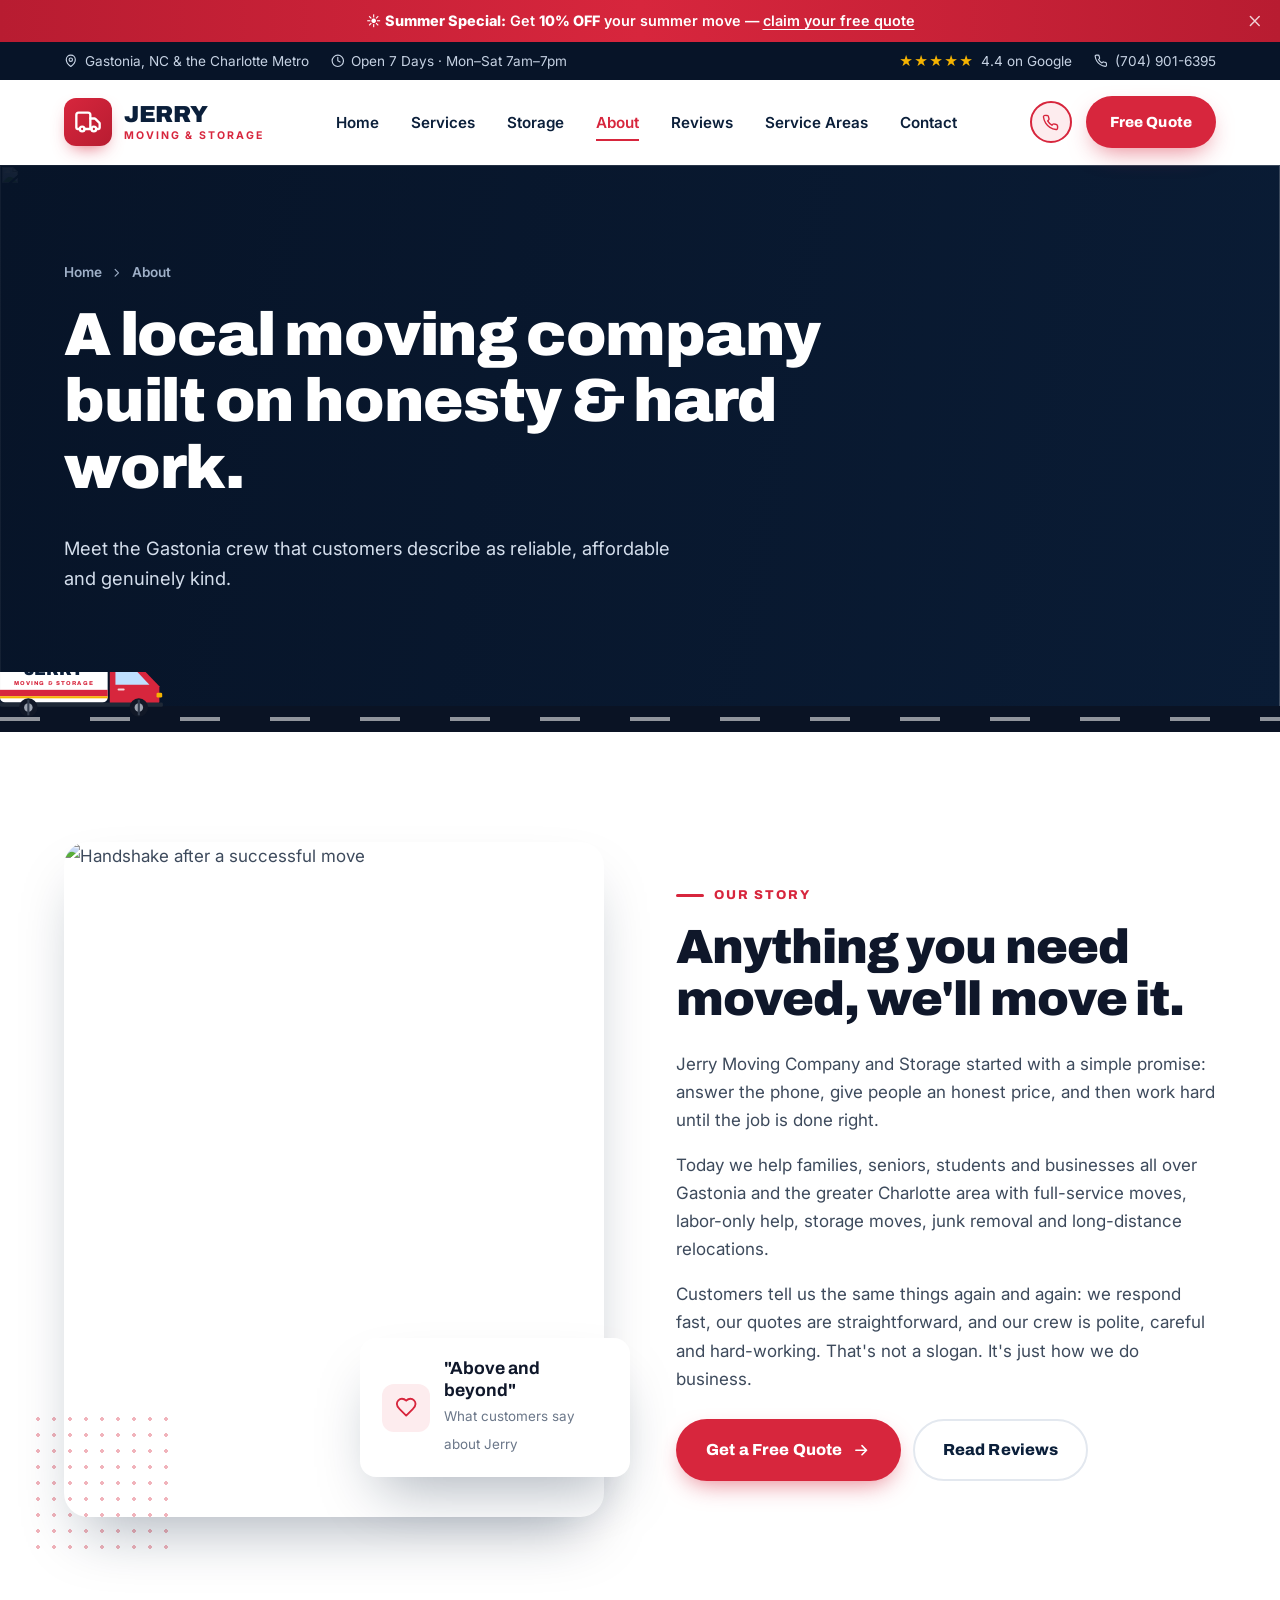
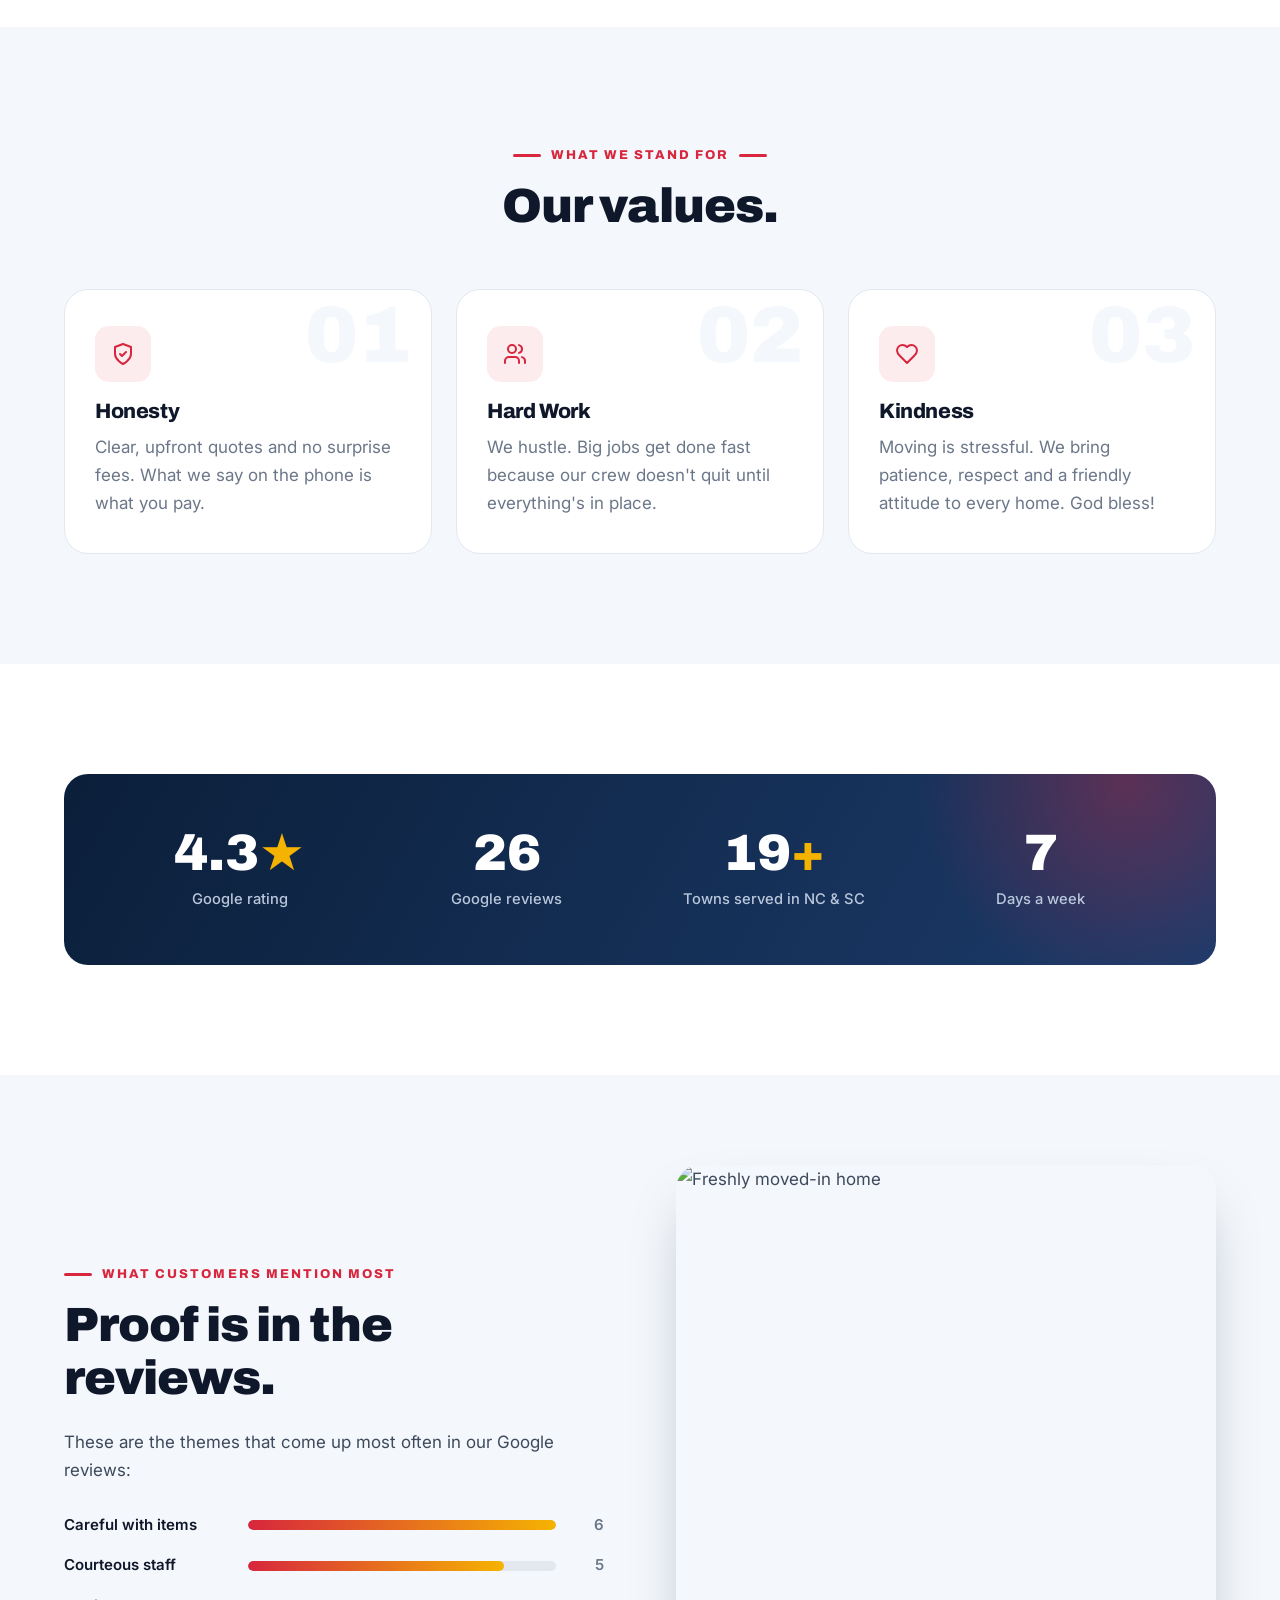
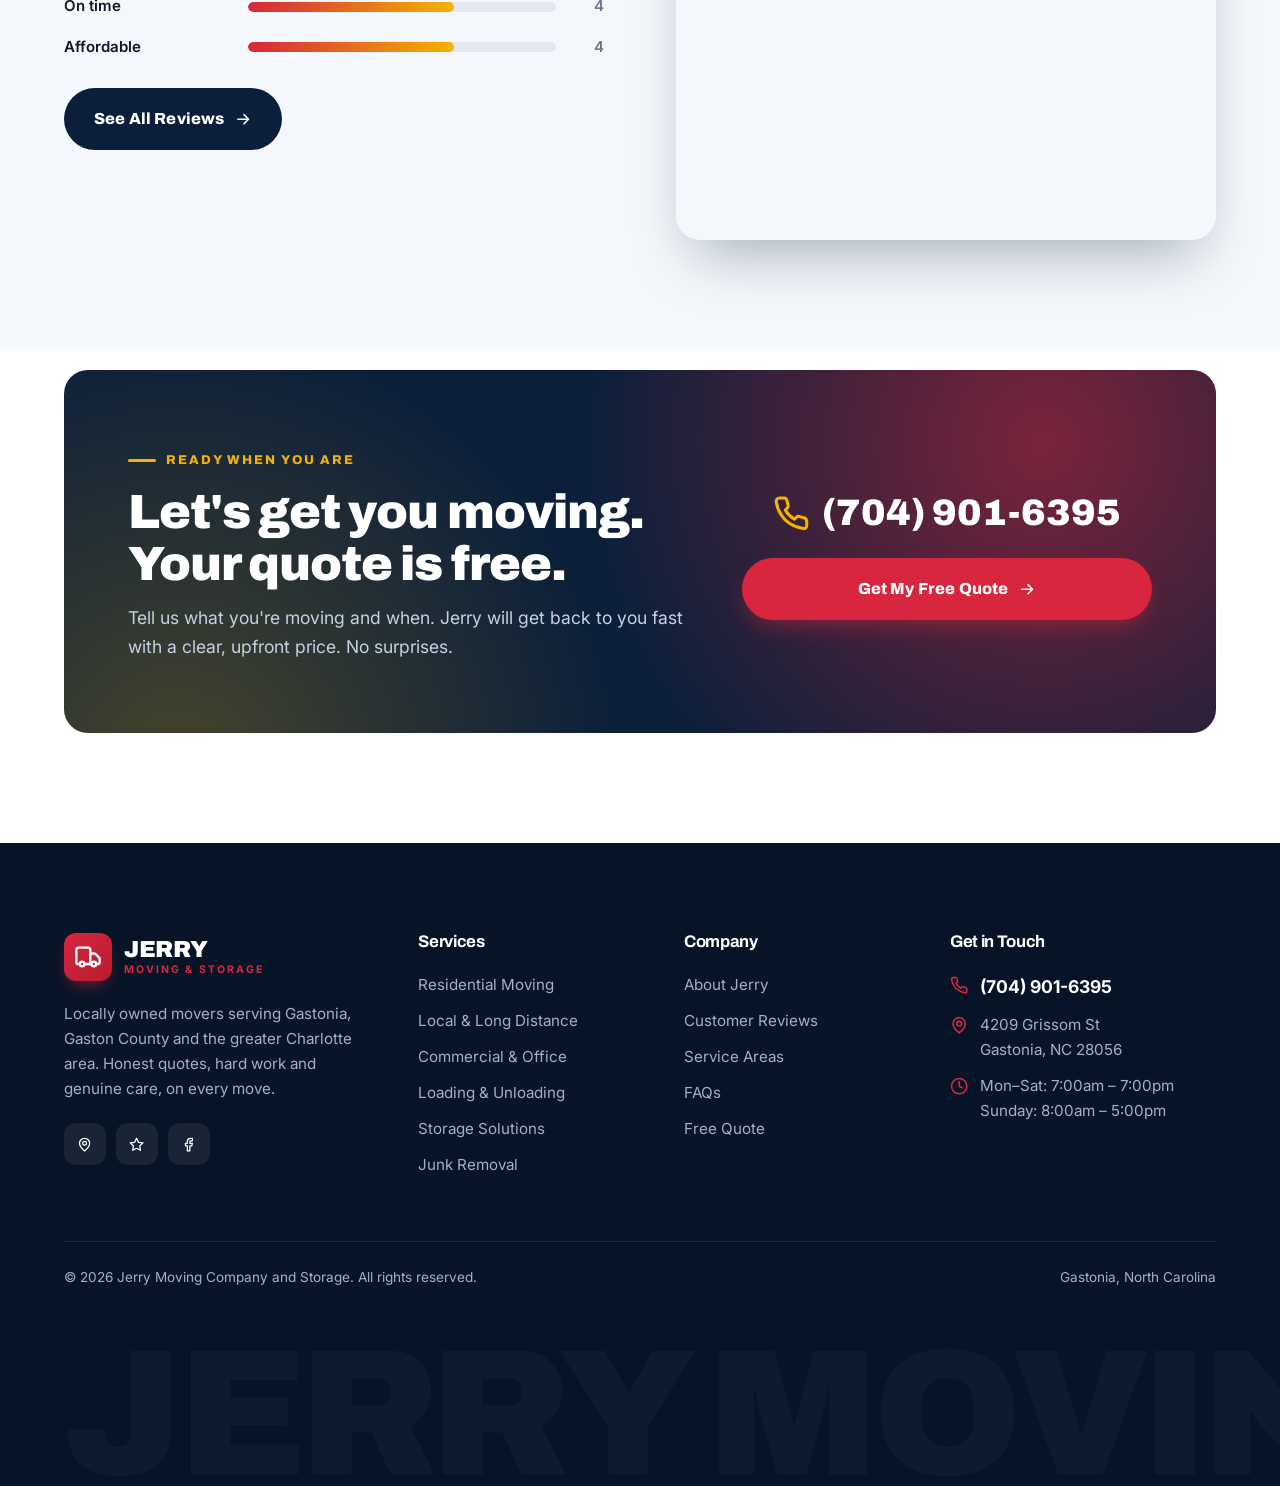
==== about.html @ 631f62bb "Jerry Moving Company & Storage website Co-Authored-By: Claude Opus 5.5 <noreply@anthropic.com>" ====
<!doctype html>
<html lang="en">
<head>
<meta charset="utf-8">
<meta name="viewport" content="width=device-width, initial-scale=1">
<title>About Jerry | Jerry Moving Company & Storage, Gastonia NC</title>
<meta name="description" content="Meet Jerry Moving Company and Storage, a locally owned Gastonia, NC moving company built on honesty, hard work and kindness.">
<meta name="theme-color" content="#0B1F3A">
<meta property="og:title" content="About Jerry | Jerry Moving Company & Storage, Gastonia NC">
<meta property="og:description" content="Meet Jerry Moving Company and Storage, a locally owned Gastonia, NC moving company built on honesty, hard work and kindness.">
<meta property="og:image" content="https://images.unsplash.com/photo-1549517045-bc93de075e53?auto=format&fit=crop&w=1200&q=75">
<link rel="icon" href="data:image/svg+xml,%3Csvg xmlns='http://www.w3.org/2000/svg' viewBox='0 0 64 64'%3E%3Crect width='64' height='64' rx='14' fill='%23D7263D'/%3E%3Ctext x='32' y='45' text-anchor='middle' font-family='Arial Black,Arial' font-weight='900' font-size='38' fill='white'%3EJ%3C/text%3E%3C/svg%3E">
<link rel="preconnect" href="https://fonts.googleapis.com"><link rel="preconnect" href="https://fonts.gstatic.com" crossorigin><link href="https://fonts.googleapis.com/css2?family=Archivo:wght@700;800;900&family=Inter:wght@400;500;600;700&display=swap" rel="stylesheet">
<link rel="stylesheet" href="assets/css/style.css?v=1795020215">
<script type="application/ld+json">{"@context":"https://schema.org","@type":"MovingCompany","name":"Jerry Moving Company and Storage","telephone":"+1-704-901-6395","address":{"@type":"PostalAddress","streetAddress":"4209 Grissom St","addressLocality":"Gastonia","addressRegion":"NC","postalCode":"28056","addressCountry":"US"},"geo":{"@type":"GeoCoordinates","latitude":35.2042304,"longitude":-81.2040409},"openingHoursSpecification":[{"@type":"OpeningHoursSpecification","dayOfWeek":["Monday","Tuesday","Wednesday","Thursday","Friday","Saturday"],"opens":"07:00","closes":"19:00"},{"@type":"OpeningHoursSpecification","dayOfWeek":"Sunday","opens":"08:00","closes":"17:00"}],"aggregateRating":{"@type":"AggregateRating","ratingValue":"4.4","reviewCount":"27"},"areaServed":"Gastonia, NC and the greater Charlotte region"}</script>
</head>
<body data-page="about">
<svg width="0" height="0" style="position:absolute" aria-hidden="true"><defs><symbol id="i-phone" viewBox="0 0 24 24"><path d="M22 16.9v3a2 2 0 0 1-2.2 2 19.8 19.8 0 0 1-8.6-3.1 19.5 19.5 0 0 1-6-6A19.8 19.8 0 0 1 2.1 4.2 2 2 0 0 1 4.1 2h3a2 2 0 0 1 2 1.7c.1.9.4 1.8.7 2.7a2 2 0 0 1-.5 2.1L8 9.8a16 16 0 0 0 6 6l1.3-1.3a2 2 0 0 1 2.1-.4c.9.3 1.8.6 2.7.7a2 2 0 0 1 1.7 2z"/></symbol><symbol id="i-truck" viewBox="0 0 24 24"><path d="M14 18V6a2 2 0 0 0-2-2H4a2 2 0 0 0-2 2v11a1 1 0 0 0 1 1h2"/><path d="M15 18H9"/><path d="M19 18h2a1 1 0 0 0 1-1v-3.65a1 1 0 0 0-.22-.62L18.3 9.38a1 1 0 0 0-.78-.38H14"/><circle cx="17" cy="18" r="2"/><circle cx="7" cy="18" r="2"/></symbol><symbol id="i-home" viewBox="0 0 24 24"><path d="M3 10.5 12 3l9 7.5"/><path d="M5 9.5V21h14V9.5"/><path d="M9 21v-6h6v6"/></symbol><symbol id="i-building" viewBox="0 0 24 24"><rect x="4" y="2" width="16" height="20" rx="2"/><path d="M9 22v-4h6v4M8 6h.01M16 6h.01M12 6h.01M12 10h.01M12 14h.01M16 10h.01M16 14h.01M8 10h.01M8 14h.01"/></symbol><symbol id="i-box" viewBox="0 0 24 24"><path d="M21 8 12 3 3 8v8l9 5 9-5z"/><path d="M3 8l9 5 9-5M12 13v8"/></symbol><symbol id="i-warehouse" viewBox="0 0 24 24"><path d="M22 8.35V20a2 2 0 0 1-2 2H4a2 2 0 0 1-2-2V8.35A2 2 0 0 1 3.26 6.5l8-3.2a2 2 0 0 1 1.48 0l8 3.2A2 2 0 0 1 22 8.35Z"/><path d="M6 18h12M6 14h12"/><rect x="6" y="10" width="12" height="12"/></symbol><symbol id="i-users" viewBox="0 0 24 24"><path d="M16 21v-2a4 4 0 0 0-4-4H6a4 4 0 0 0-4 4v2"/><circle cx="9" cy="7" r="4"/><path d="M22 21v-2a4 4 0 0 0-3-3.87M16 3.13a4 4 0 0 1 0 7.75"/></symbol><symbol id="i-trash" viewBox="0 0 24 24"><path d="M3 6h18M19 6l-1 14a2 2 0 0 1-2 2H8a2 2 0 0 1-2-2L5 6M8 6V4a2 2 0 0 1 2-2h4a2 2 0 0 1 2 2v2M10 11v6M14 11v6"/></symbol><symbol id="i-check" viewBox="0 0 24 24"><path d="M20 6 9 17l-5-5"/></symbol><symbol id="i-clock" viewBox="0 0 24 24"><circle cx="12" cy="12" r="10"/><path d="M12 6v6l4 2"/></symbol><symbol id="i-shield" viewBox="0 0 24 24"><path d="M12 22s8-4 8-10V5l-8-3-8 3v7c0 6 8 10 8 10z"/><path d="m9 12 2 2 4-4"/></symbol><symbol id="i-pin" viewBox="0 0 24 24"><path d="M20 10c0 6-8 12-8 12s-8-6-8-12a8 8 0 0 1 16 0Z"/><circle cx="12" cy="10" r="3"/></symbol><symbol id="i-mail" viewBox="0 0 24 24"><rect x="2" y="4" width="20" height="16" rx="2"/><path d="m22 7-10 6L2 7"/></symbol><symbol id="i-arrow" viewBox="0 0 24 24"><path d="M5 12h14M13 6l6 6-6 6"/></symbol><symbol id="i-arrowL" viewBox="0 0 24 24"><path d="M19 12H5M11 18l-6-6 6-6"/></symbol><symbol id="i-arrowUp" viewBox="0 0 24 24"><path d="M12 19V5M6 11l6-6 6 6"/></symbol><symbol id="i-calendar" viewBox="0 0 24 24"><rect x="3" y="4" width="18" height="18" rx="2"/><path d="M16 2v4M8 2v4M3 10h18"/></symbol><symbol id="i-quote" viewBox="0 0 24 24"><path d="M3 21c3 0 7-1 7-8V5c0-1.25-.76-2-2-2H4c-1.25 0-2 .75-2 1.97V11c0 1.25.75 2 2 2 1 0 1 0 1 1v1c0 1-1 2-2 2s-1 0-1 1.03V20c0 1 0 1 1 1z"/><path d="M15 21c3 0 7-1 7-8V5c0-1.25-.76-2-2-2h-4c-1.25 0-2 .75-2 1.97V11c0 1.25.75 2 2 2h.75c0 2.25.25 4-2.75 4v3c0 1 0 1 1 1z"/></symbol><symbol id="i-menu" viewBox="0 0 24 24"><path d="M4 6h16M4 12h16M4 18h16"/></symbol><symbol id="i-x" viewBox="0 0 24 24"><path d="M18 6 6 18M6 6l12 12"/></symbol><symbol id="i-music" viewBox="0 0 24 24"><path d="M9 18V5l12-2v13"/><circle cx="6" cy="18" r="3"/><circle cx="18" cy="16" r="3"/></symbol><symbol id="i-dollar" viewBox="0 0 24 24"><path d="M12 2v20M17 5H9.5a3.5 3.5 0 0 0 0 7h5a3.5 3.5 0 0 1 0 7H6"/></symbol><symbol id="i-heart" viewBox="0 0 24 24"><path d="M19 14c1.49-1.46 3-3.21 3-5.5A5.5 5.5 0 0 0 16.5 3c-1.76 0-3 .5-4.5 2-1.5-1.5-2.74-2-4.5-2A5.5 5.5 0 0 0 2 8.5c0 2.3 1.5 4.05 3 5.5l7 7Z"/></symbol><symbol id="i-plus" viewBox="0 0 24 24"><path d="M12 5v14M5 12h14"/></symbol><symbol id="i-sofa" viewBox="0 0 24 24"><path d="M20 9V6a2 2 0 0 0-2-2H6a2 2 0 0 0-2 2v3"/><path d="M2 11v5a2 2 0 0 0 2 2h16a2 2 0 0 0 2-2v-5a2 2 0 0 0-4 0v2H6v-2a2 2 0 0 0-4 0Z"/><path d="M4 18v2M20 18v2"/></symbol><symbol id="i-lock" viewBox="0 0 24 24"><rect x="3" y="11" width="18" height="11" rx="2"/><path d="M7 11V7a5 5 0 0 1 10 0v4"/></symbol><symbol id="i-route" viewBox="0 0 24 24"><circle cx="6" cy="19" r="3"/><path d="M9 19h8.5a3.5 3.5 0 0 0 0-7h-11a3.5 3.5 0 0 1 0-7H15"/><circle cx="18" cy="5" r="3"/></symbol><symbol id="i-sparkle" viewBox="0 0 24 24"><path d="M12 3l1.9 5.8L20 10.7l-6.1 1.9L12 18.5l-1.9-5.9L4 10.7l6.1-1.9z"/></symbol><symbol id="i-dolly" viewBox="0 0 24 24"><path d="M3 3h3l4 15"/><circle cx="12" cy="19.5" r="2"/><path d="M14 19h7"/><rect x="9.5" y="5" width="9" height="9" rx="1" transform="rotate(-14 14 9.5)"/></symbol><symbol id="i-facebook" viewBox="0 0 24 24"><path d="M18 2h-3a5 5 0 0 0-5 5v3H7v4h3v8h4v-8h3l1-4h-4V7a1 1 0 0 1 1-1h3z"/></symbol><symbol id="i-star" viewBox="0 0 24 24"><path d="M12 2l3.1 6.3 6.9 1-5 4.9 1.2 6.8L12 17.8 5.8 21l1.2-6.8-5-4.9 6.9-1z"/></symbol><symbol id="i-thumb" viewBox="0 0 24 24"><path d="M7 10v12M15 5.88 14 10h5.83a2 2 0 0 1 1.92 2.56l-2.33 8A2 2 0 0 1 17.5 22H4a2 2 0 0 1-2-2v-8a2 2 0 0 1 2-2h2.76a2 2 0 0 0 1.79-1.11L12 2a3.13 3.13 0 0 1 3 3.88Z"/></symbol><symbol id="i-key" viewBox="0 0 24 24"><circle cx="7.5" cy="15.5" r="5.5"/><path d="m21 2-9.6 9.6M15.5 7.5l3 3L22 7l-3-3"/></symbol><symbol id="i-chevron" viewBox="0 0 24 24"><path d="m9 18 6-6-6-6"/></symbol></defs></svg>
<a class="sr-only" href="#main">Skip to content</a>
<div class="announce" role="region" aria-label="Promotion">
  ☀️ <strong>Summer Special:</strong> Get <strong>10% OFF</strong> your summer move &mdash; <a href="contact.html#quote">claim your free quote</a>
  <button class="announce-close" aria-label="Dismiss announcement"><svg class="icon" aria-hidden="true"><use href="#i-x"/></svg></button>
</div>
<div class="topbar">
  <div class="container">
    <div class="topbar-group">
      <span><svg class="icon" aria-hidden="true"><use href="#i-pin"/></svg> Gastonia, NC &amp; the Charlotte Metro</span>
      <span class="hide-md"><svg class="icon" aria-hidden="true"><use href="#i-clock"/></svg> Open 7 Days &middot; Mon&ndash;Sat 7am&ndash;7pm</span>
    </div>
    <div class="topbar-group">
      <a href="reviews.html"><span class="stars">★★★★★</span> 4.4 on Google</a>
      <a href="tel:+17049016395" class="hide-md"><svg class="icon" aria-hidden="true"><use href="#i-phone"/></svg> (704) 901-6395</a>
    </div>
  </div>
</div>
<header class="header">
  <div class="container">
    <a href="index.html" class="logo" aria-label="Jerry Moving Company and Storage home">
      <span class="logo-mark"><svg viewBox="0 0 24 24" fill="none" stroke="currentColor" stroke-width="2" stroke-linecap="round" stroke-linejoin="round" aria-hidden="true"><path d="M14 18V6a2 2 0 0 0-2-2H4a2 2 0 0 0-2 2v11a1 1 0 0 0 1 1h2"/><path d="M15 18H9"/><path d="M19 18h2a1 1 0 0 0 1-1v-3.65a1 1 0 0 0-.22-.62L18.3 9.38a1 1 0 0 0-.78-.38H14"/><circle cx="17" cy="18" r="2"/><circle cx="7" cy="18" r="2"/></svg></span>
      <span class="logo-text"><b>JERRY</b><small>Moving &amp; Storage</small></span>
    </a>
    <nav class="nav" aria-label="Main"><a href="index.html" data-nav="index">Home</a><a href="services.html" data-nav="services">Services</a><a href="storage.html" data-nav="storage">Storage</a><a href="about.html" data-nav="about">About</a><a href="reviews.html" data-nav="reviews">Reviews</a><a href="areas.html" data-nav="areas">Service Areas</a><a href="contact.html" data-nav="contact">Contact</a></nav>
    <div class="header-cta">
      <a class="header-phone" href="tel:+17049016395"><span class="ring"><svg class="icon" aria-hidden="true"><use href="#i-phone"/></svg></span><div><small>Call for a free quote</small>(704) 901-6395</div></a>
      <a class="btn btn-primary" href="contact.html#quote">Free Quote</a>
      <button class="burger" aria-label="Open menu"><svg class="icon" aria-hidden="true"><use href="#i-menu"/></svg></button>
    </div>
  </div>
</header>
<div class="drawer" aria-hidden="true">
  <div class="drawer-backdrop" data-close-drawer></div>
  <aside class="drawer-panel" aria-label="Mobile menu">
    <div class="drawer-head">
      <a href="index.html" class="logo"><span class="logo-mark"><svg viewBox="0 0 24 24" fill="none" stroke="currentColor" stroke-width="2" stroke-linecap="round" stroke-linejoin="round" aria-hidden="true"><path d="M14 18V6a2 2 0 0 0-2-2H4a2 2 0 0 0-2 2v11a1 1 0 0 0 1 1h2"/><path d="M15 18H9"/><path d="M19 18h2a1 1 0 0 0 1-1v-3.65a1 1 0 0 0-.22-.62L18.3 9.38a1 1 0 0 0-.78-.38H14"/><circle cx="17" cy="18" r="2"/><circle cx="7" cy="18" r="2"/></svg></span><span class="logo-text"><b>JERRY</b><small>Moving &amp; Storage</small></span></a>
      <button class="burger" style="display:inline-flex" data-close-drawer aria-label="Close menu"><svg class="icon" aria-hidden="true"><use href="#i-x"/></svg></button>
    </div>
    <nav aria-label="Mobile"><a href="index.html" data-nav="index">Home<svg class="icon" aria-hidden="true"><use href="#i-chevron"/></svg></a><a href="services.html" data-nav="services">Services<svg class="icon" aria-hidden="true"><use href="#i-chevron"/></svg></a><a href="storage.html" data-nav="storage">Storage<svg class="icon" aria-hidden="true"><use href="#i-chevron"/></svg></a><a href="about.html" data-nav="about">About<svg class="icon" aria-hidden="true"><use href="#i-chevron"/></svg></a><a href="reviews.html" data-nav="reviews">Reviews<svg class="icon" aria-hidden="true"><use href="#i-chevron"/></svg></a><a href="areas.html" data-nav="areas">Service Areas<svg class="icon" aria-hidden="true"><use href="#i-chevron"/></svg></a><a href="contact.html" data-nav="contact">Contact<svg class="icon" aria-hidden="true"><use href="#i-chevron"/></svg></a></nav>
    <div class="drawer-foot">
      <a class="btn btn-primary btn-block" href="contact.html#quote">Get My Free Quote <svg class="icon arrow" aria-hidden="true"><use href="#i-arrow"/></svg></a>
      <a class="btn btn-ghost btn-block" href="tel:+17049016395"><svg class="icon" aria-hidden="true"><use href="#i-phone"/></svg> (704) 901-6395</a>
    </div>
  </aside>
</div>
<main id="main">

<section class="page-hero">
  <div class="hero-bg"><img src="https://images.unsplash.com/photo-1592595896551-12b371d546d5?auto=format&fit=crop&w=1800&q=75" alt="" fetchpriority="high"></div>
  <div class="container stagger">
    <div class="crumbs"><a href="index.html">Home</a><svg class="icon" aria-hidden="true"><use href="#i-chevron"/></svg><span>About</span></div>
    <h1>A local moving company built on honesty &amp; hard work.</h1>
    <p>Meet the Gastonia crew that customers describe as reliable, affordable and genuinely kind.</p>
  </div>
  <div class="road" aria-hidden="true"><svg class="truck" viewBox="0 0 240 92" aria-hidden="true">
  <g opacity=".5" stroke="#fff" stroke-width="2.5" stroke-linecap="round"><path d="M-30 30h20M-40 44h26M-26 58h16"/></g>
  <g class="body">
    <rect x="0" y="4" width="152" height="66" rx="7" fill="#FFFFFF"/>
    <rect x="0" y="52" width="152" height="9" fill="#D7263D"/>
    <rect x="0" y="61" width="152" height="3" fill="#F5B301"/>
    <text x="76" y="31" text-anchor="middle" font-family="Archivo, sans-serif" font-weight="900" font-size="23" fill="#0B1F3A" letter-spacing="-0.5">JERRY</text>
    <text x="76" y="45" text-anchor="middle" font-family="Archivo, sans-serif" font-weight="800" font-size="8" fill="#D7263D" letter-spacing="1.6">MOVING &amp; STORAGE</text>
    <path d="M155 20h44l26 27v21a4 4 0 0 1-4 4h-66z" fill="#D7263D"/>
    <path d="M163 27h31l17 18h-48z" fill="#BFE0FF"/>
    <rect x="166" y="50" width="10" height="3" rx="1.5" fill="#fff" opacity=".8"/>
    <rect x="221" y="56" width="8" height="7" rx="2" fill="#F5B301"/>
    <rect x="0" y="70" width="230" height="6" rx="2" fill="#1F2937"/>
  </g>
  <g class="wheel"><circle cx="40" cy="77" r="13" fill="#111827"/><circle cx="40" cy="77" r="6" fill="#9CA3AF"/><rect x="38.5" y="66" width="3" height="22" fill="#374151"/></g>
  <g class="wheel"><circle cx="196" cy="77" r="13" fill="#111827"/><circle cx="196" cy="77" r="6" fill="#9CA3AF"/><rect x="194.5" y="66" width="3" height="22" fill="#374151"/></g>
</svg></div>
</section>

<section class="section">
  <div class="container split">
    <div class="split-media reveal from-left">
      <div class="dots"></div>
      <div class="main"><img src="https://images.unsplash.com/photo-1521791136064-7986c2920216?auto=format&fit=crop&w=900&q=75" alt="Handshake after a successful move" loading="lazy"></div>
      <div class="float-card"><div class="ic"><svg class="icon" aria-hidden="true"><use href="#i-heart"/></svg></div><div><b>"Above and beyond"</b><span>What customers say about Jerry</span></div></div>
    </div>
    <div class="reveal from-right">
      <span class="eyebrow">Our story</span>
      <h2>Anything you need moved, we'll move it.</h2>
      <p>Jerry Moving Company and Storage started with a simple promise: answer the phone, give people an honest price, and then work hard until the job is done right.</p>
      <p>Today we help families, seniors, students and businesses all over Gastonia and the greater Charlotte area with full-service moves, labor-only help, storage moves, junk removal and long-distance relocations.</p>
      <p>Customers tell us the same things again and again: we respond fast, our quotes are straightforward, and our crew is polite, careful and hard-working. That's not a slogan. It's just how we do business.</p>
      <div style="display:flex;gap:12px;flex-wrap:wrap;margin-top:26px"><a class="btn btn-primary" href="contact.html#quote">Get a Free Quote <svg class="icon arrow" aria-hidden="true"><use href="#i-arrow"/></svg></a><a class="btn btn-ghost" href="reviews.html">Read Reviews</a></div>
    </div>
  </div>
</section>

<section class="section section-soft">
  <div class="container">
    <div class="section-head center reveal"><span class="eyebrow">What we stand for</span><h2>Our values.</h2></div>
    <div class="values">
      <div class="value reveal"><span class="num">01</span><div class="ic"><svg class="icon" aria-hidden="true"><use href="#i-shield"/></svg></div><h3>Honesty</h3><p>Clear, upfront quotes and no surprise fees. What we say on the phone is what you pay.</p></div>
      <div class="value reveal" data-delay="120"><span class="num">02</span><div class="ic"><svg class="icon" aria-hidden="true"><use href="#i-users"/></svg></div><h3>Hard Work</h3><p>We hustle. Big jobs get done fast because our crew doesn't quit until everything's in place.</p></div>
      <div class="value reveal" data-delay="240"><span class="num">03</span><div class="ic"><svg class="icon" aria-hidden="true"><use href="#i-heart"/></svg></div><h3>Kindness</h3><p>Moving is stressful. We bring patience, respect and a friendly attitude to every home. God bless!</p></div>
    </div>
  </div>
</section>

<section class="section">
  <div class="container">
    <div class="stats reveal zoom">
      <div class="stat"><div class="stat-num"><span data-count="4.4">0</span><span class="suf">★</span></div><div class="stat-label">Google rating</div></div>
      <div class="stat"><div class="stat-num"><span data-count="27">0</span></div><div class="stat-label">Google reviews</div></div>
      <div class="stat"><div class="stat-num"><span data-count="20">0</span><span class="suf">+</span></div><div class="stat-label">Towns served in NC &amp; SC</div></div>
      <div class="stat"><div class="stat-num"><span data-count="7">0</span></div><div class="stat-label">Days a week</div></div>
    </div>
  </div>
</section>

<section class="section section-soft" style="padding-top:90px">
  <div class="container split rev">
    <div class="split-media reveal from-right"><div class="main"><img src="https://images.unsplash.com/photo-1600585152220-90363fe7e115?auto=format&fit=crop&w=900&q=75" alt="Freshly moved-in home" loading="lazy"></div></div>
    <div class="reveal from-left">
      <span class="eyebrow">What customers mention most</span>
      <h2>Proof is in the reviews.</h2>
      <p>These are the themes that come up most often in our Google reviews:</p>
      <div class="mentions"><div class="mention-row"><div>Careful with items</div><div class="mention-bar"><i data-w="100"></i></div><span>6</span></div><div class="mention-row"><div>Courteous staff</div><div class="mention-bar"><i data-w="83"></i></div><span>5</span></div><div class="mention-row"><div>On time</div><div class="mention-bar"><i data-w="67"></i></div><span>4</span></div><div class="mention-row"><div>Affordable</div><div class="mention-bar"><i data-w="67"></i></div><span>4</span></div></div>
      <a class="btn btn-dark" href="reviews.html">See All Reviews <svg class="icon arrow" aria-hidden="true"><use href="#i-arrow"/></svg></a>
    </div>
  </div>
</section>

<section class="section" style="padding-top:20px">
  <div class="container">
    <div class="cta-band reveal zoom">
      <div>
        <span class="eyebrow" style="color:var(--gold)">Ready when you are</span>
        <h2>Let's get you moving. Your quote is free.</h2>
        <p>Tell us what you're moving and when. Jerry will get back to you fast with a clear, upfront price. No surprises.</p>
      </div>
      <div class="cta-actions">
        <a class="cta-phone" href="tel:+17049016395"><svg class="icon" aria-hidden="true"><use href="#i-phone"/></svg> (704) 901-6395</a>
        <a class="btn btn-primary" href="contact.html#quote">Get My Free Quote <svg class="icon arrow" aria-hidden="true"><use href="#i-arrow"/></svg></a>
      </div>
    </div>
  </div>
</section>
</main>

<footer class="footer">
  <div class="container">
    <div class="footer-grid">
      <div class="footer-about">
        <a href="index.html" class="logo"><span class="logo-mark"><svg viewBox="0 0 24 24" fill="none" stroke="currentColor" stroke-width="2" stroke-linecap="round" stroke-linejoin="round" aria-hidden="true"><path d="M14 18V6a2 2 0 0 0-2-2H4a2 2 0 0 0-2 2v11a1 1 0 0 0 1 1h2"/><path d="M15 18H9"/><path d="M19 18h2a1 1 0 0 0 1-1v-3.65a1 1 0 0 0-.22-.62L18.3 9.38a1 1 0 0 0-.78-.38H14"/><circle cx="17" cy="18" r="2"/><circle cx="7" cy="18" r="2"/></svg></span><span class="logo-text"><b>JERRY</b><small>Moving &amp; Storage</small></span></a>
        <p>Locally owned movers serving Gastonia, Gaston County and the greater Charlotte area. Honest quotes, hard work and genuine care, on every move.</p>
        <div class="socials">
          <a href="https://www.google.com/maps/search/?api=1&query=Jerry+Moving+Company+and+Storage+Gastonia+NC" target="_blank" rel="noopener" aria-label="Google Business Profile"><svg class="icon" aria-hidden="true"><use href="#i-pin"/></svg></a>
          <a href="https://www.yelp.com/biz/jerrys-moving-gastonia" target="_blank" rel="noopener" aria-label="Yelp"><svg class="icon" aria-hidden="true"><use href="#i-star"/></svg></a>
          <a href="#" aria-label="Facebook"><svg class="icon" aria-hidden="true"><use href="#i-facebook"/></svg></a>
        </div>
      </div>
      <div>
        <h4>Services</h4>
        <ul>
          <li><a href="services.html#residential">Residential Moving</a></li>
          <li><a href="services.html#long-distance">Local &amp; Long Distance</a></li>
          <li><a href="services.html#commercial">Commercial &amp; Office</a></li>
          <li><a href="services.html#labor">Loading &amp; Unloading</a></li>
          <li><a href="storage.html">Storage Solutions</a></li>
          <li><a href="services.html#junk">Junk Removal</a></li>
        </ul>
      </div>
      <div>
        <h4>Company</h4>
        <ul>
          <li><a href="about.html">About Jerry</a></li>
          <li><a href="reviews.html">Customer Reviews</a></li>
          <li><a href="areas.html">Service Areas</a></li>
          <li><a href="contact.html#faq">FAQs</a></li>
          <li><a href="contact.html#quote">Free Quote</a></li>
        </ul>
      </div>
      <div>
        <h4>Get in Touch</h4>
        <ul class="footer-contact">
          <li><svg class="icon" aria-hidden="true"><use href="#i-phone"/></svg><a href="tel:+17049016395"><b style="color:#fff;font-size:1.1rem">(704) 901-6395</b></a></li>
          <li><svg class="icon" aria-hidden="true"><use href="#i-pin"/></svg><span>4209 Grissom St<br>Gastonia, NC 28056</span></li>
          <li><svg class="icon" aria-hidden="true"><use href="#i-clock"/></svg><span>Mon&ndash;Sat: 7:00am &ndash; 7:00pm<br>Sunday: 8:00am &ndash; 5:00pm</span></li>
        </ul>
      </div>
    </div>
    <div class="footer-bottom">
      <span>&copy; <span data-year>2026</span> Jerry Moving Company and Storage. All rights reserved.</span>
      <span>Gastonia, North Carolina</span>
    </div>
    <div class="footer-watermark" aria-hidden="true">JERRY MOVING</div>
  </div>
</footer>
<button class="to-top" aria-label="Back to top"><svg class="icon" aria-hidden="true"><use href="#i-arrowUp"/></svg></button>
<div class="mobile-bar">
  <a class="btn btn-dark" href="tel:+17049016395"><svg class="icon" aria-hidden="true"><use href="#i-phone"/></svg> Call Now</a>
  <a class="btn btn-primary" href="contact.html#quote">Free Quote</a>
</div>
<script src="assets/js/main.js?v=1795020215" defer></script>
</body>
</html>
---- assets/css/style.css ----
/* ==========================================================
   Jerry Moving Company & Storage — Gastonia, NC
   ========================================================== */
:root{
  --navy-900:#071428;
  --navy-800:#0B1F3A;
  --navy-700:#132C52;
  --navy-600:#1C3B6B;
  --red-600:#D7263D;
  --red-700:#B81C31;
  --red-50:#FDECEE;
  --gold:#F5B301;
  --ink:#0F172A;
  --body:#3D4A5C;
  --muted:#6B7789;
  --line:#E3E8EF;
  --bg:#FFFFFF;
  --bg-soft:#F4F7FB;
  --white:#FFFFFF;
  --radius:16px;
  --radius-lg:24px;
  --shadow-sm:0 2px 8px rgba(11,31,58,.06);
  --shadow:0 12px 32px -12px rgba(11,31,58,.22);
  --shadow-lg:0 30px 60px -20px rgba(11,31,58,.35);
  --ease:cubic-bezier(.22,1,.36,1);
  --font-display:"Archivo",system-ui,sans-serif;
  --font-body:"Inter",system-ui,sans-serif;
  --container:1200px;
}

*,*::before,*::after{box-sizing:border-box}
html{scroll-behavior:smooth;-webkit-text-size-adjust:100%}
body{margin:0;font-family:var(--font-body);font-size:17px;line-height:1.65;color:var(--body);background:var(--bg);-webkit-font-smoothing:antialiased;overflow-x:hidden}
img{max-width:100%;display:block}
a{color:inherit;text-decoration:none}
button{font:inherit;cursor:pointer}
h1,h2,h3,h4{font-family:var(--font-display);color:var(--ink);line-height:1.1;margin:0 0 .5em;letter-spacing:-.02em}
h1{font-size:clamp(2.3rem,5vw,4rem);font-weight:900}
h2{font-size:clamp(2rem,3.8vw,3rem);font-weight:900}
h3{font-size:1.3rem;font-weight:800}
p{margin:0 0 1em}
.container{width:100%;max-width:var(--container);margin:0 auto;padding:0 24px}
.icon{width:1em;height:1em;fill:none;stroke:currentColor;stroke-width:2;stroke-linecap:round;stroke-linejoin:round;flex-shrink:0}
.sr-only{position:absolute;width:1px;height:1px;overflow:hidden;clip:rect(0 0 0 0)}
:focus-visible{outline:3px solid var(--gold);outline-offset:3px;border-radius:6px}

/* ---------- Buttons ---------- */
.btn{position:relative;display:inline-flex;align-items:center;justify-content:center;gap:.6em;padding:16px 28px;border-radius:999px;font-family:var(--font-display);font-weight:800;font-size:1rem;letter-spacing:.01em;border:2px solid transparent;transition:transform .35s var(--ease),box-shadow .35s var(--ease),background .25s,color .25s,border-color .25s;overflow:hidden;white-space:nowrap}
.btn .icon{font-size:1.15em}
.btn-primary{background:var(--red-600);color:#fff;box-shadow:0 10px 24px -8px rgba(215,38,61,.6)}
.btn-primary:hover{background:var(--red-700);transform:translateY(-2px);box-shadow:0 16px 32px -10px rgba(215,38,61,.7)}
.btn-primary::after{content:"";position:absolute;top:0;left:-120%;width:60%;height:100%;background:linear-gradient(110deg,transparent,rgba(255,255,255,.45),transparent);transform:skewX(-20deg);animation:shine 3.8s ease-in-out infinite}
@keyframes shine{0%,60%{left:-120%}100%{left:160%}}
.btn-outline{border-color:rgba(255,255,255,.5);color:#fff;background:rgba(255,255,255,.06);backdrop-filter:blur(6px)}
.btn-outline:hover{background:#fff;color:var(--navy-800);border-color:#fff;transform:translateY(-2px)}
.btn-dark{background:var(--navy-800);color:#fff}
.btn-dark:hover{background:var(--navy-700);transform:translateY(-2px)}
.btn-ghost{border-color:var(--line);color:var(--navy-800);background:#fff}
.btn-ghost:hover{border-color:var(--navy-800);transform:translateY(-2px)}
.btn-block{width:100%}
.btn .arrow{transition:transform .3s var(--ease)}
.btn:hover .arrow{transform:translateX(4px)}

/* ---------- Announcement ---------- */
.announce{background:linear-gradient(90deg,var(--red-700),var(--red-600),var(--red-700));color:#fff;font-size:.9rem;font-weight:600;text-align:center;padding:9px 44px;position:relative}
.announce strong{font-weight:800}
.announce a{text-decoration:underline;text-underline-offset:3px}
.announce-close{position:absolute;right:12px;top:50%;transform:translateY(-50%);background:none;border:0;color:#fff;opacity:.8;font-size:1.1rem;padding:4px;display:flex}
.announce-close:hover{opacity:1}
.announce.is-hidden{display:none}

/* ---------- Top bar ---------- */
.topbar{background:var(--navy-900);color:#C6D2E3;font-size:.85rem}
.topbar .container{display:flex;justify-content:space-between;align-items:center;gap:16px;padding-top:8px;padding-bottom:8px}
.topbar-group{display:flex;gap:22px;align-items:center}
.topbar a,.topbar span{display:inline-flex;align-items:center;gap:7px}
.topbar a:hover{color:#fff}
.topbar .stars{color:var(--gold);letter-spacing:1px}

/* ---------- Header ---------- */
.header{position:sticky;top:0;z-index:50;background:rgba(255,255,255,.92);backdrop-filter:saturate(180%) blur(14px);border-bottom:1px solid transparent;transition:box-shadow .3s,border-color .3s}
.header.is-scrolled{box-shadow:0 8px 30px -14px rgba(11,31,58,.25);border-color:var(--line)}
.header .container{display:flex;align-items:center;justify-content:space-between;gap:20px;height:84px;transition:height .3s var(--ease)}
.header.is-scrolled .container{height:70px}
.logo{display:flex;align-items:center;gap:12px}
.logo-mark{width:48px;height:48px;border-radius:12px;background:linear-gradient(135deg,var(--red-600),var(--red-700));display:grid;place-items:center;color:#fff;box-shadow:0 8px 18px -8px rgba(215,38,61,.8);transition:transform .4s var(--ease)}
.logo:hover .logo-mark{transform:rotate(-6deg) scale(1.05)}
.logo-mark svg{width:28px;height:28px}
.logo-text{display:flex;flex-direction:column;line-height:1}
.logo-text b{font-family:var(--font-display);font-weight:900;font-size:1.45rem;color:var(--navy-800);letter-spacing:-.02em}
.logo-text small{font-size:.66rem;font-weight:700;letter-spacing:.18em;color:var(--red-600);text-transform:uppercase;margin-top:4px}
.nav{display:flex;align-items:center;gap:4px}
.nav a{position:relative;white-space:nowrap;padding:10px 14px;font-weight:600;font-size:.95rem;color:var(--navy-800);border-radius:10px;transition:color .2s}
.nav a::after{content:"";position:absolute;left:14px;right:14px;bottom:4px;height:2px;background:var(--red-600);transform:scaleX(0);transform-origin:left;transition:transform .35s var(--ease)}
.nav a:hover::after,.nav a.is-active::after{transform:scaleX(1)}
.nav a.is-active{color:var(--red-600)}
.header-cta{display:flex;align-items:center;gap:14px}
.header-phone{display:flex;white-space:nowrap;align-items:center;gap:10px;font-family:var(--font-display);font-weight:800;color:var(--navy-800)}
.header-phone .ring{width:42px;height:42px;border-radius:50%;background:var(--red-50);color:var(--red-600);display:grid;place-items:center;position:relative}
.header-phone .ring::before{content:"";position:absolute;inset:0;border-radius:50%;border:2px solid var(--red-600);animation:ring 2s ease-out infinite}
@keyframes ring{0%{transform:scale(1);opacity:.8}100%{transform:scale(1.6);opacity:0}}
.header-phone small{display:block;font-family:var(--font-body);font-weight:500;font-size:.72rem;color:var(--muted)}
.header .btn{padding:12px 22px;font-size:.92rem}
.burger{display:none;width:46px;height:46px;border-radius:12px;border:1px solid var(--line);background:#fff;color:var(--navy-800);align-items:center;justify-content:center;font-size:1.4rem}

/* Mobile drawer */
.drawer{position:fixed;inset:0;z-index:100;pointer-events:none;overflow:hidden;visibility:hidden;transition:visibility 0s .45s}
.drawer-backdrop{position:absolute;inset:0;background:rgba(7,20,40,.55);opacity:0;transition:opacity .35s}
.drawer-panel{position:absolute;top:0;right:0;height:100%;width:min(86vw,360px);background:#fff;transform:translateX(100%);transition:transform .45s var(--ease);display:flex;flex-direction:column;padding:22px;overflow-y:auto}
.drawer.is-open{pointer-events:auto;visibility:visible;transition:visibility 0s}
.drawer.is-open .drawer-backdrop{opacity:1}
.drawer.is-open .drawer-panel{transform:none}
.drawer-head{display:flex;justify-content:space-between;align-items:center;margin-bottom:24px}
.drawer nav{display:flex;flex-direction:column}
.drawer nav a{padding:15px 4px;border-bottom:1px solid var(--line);font-family:var(--font-display);font-weight:800;font-size:1.2rem;color:var(--navy-800);display:flex;justify-content:space-between;align-items:center;opacity:0;transform:translateX(20px);transition:opacity .4s,transform .4s var(--ease),color .2s}
.drawer.is-open nav a{opacity:1;transform:none}
.drawer nav a.is-active{color:var(--red-600)}
.drawer-foot{margin-top:auto;padding-top:24px;display:grid;gap:12px}

/* ---------- Hero ---------- */
.hero{position:relative;color:#fff;background:var(--navy-900);overflow:hidden;isolation:isolate}
.hero-bg{position:absolute;inset:0;z-index:-2}
.hero-bg img{width:100%;height:100%;object-fit:cover;animation:kenburns 22s ease-in-out infinite alternate}
@keyframes kenburns{from{transform:scale(1.04)}to{transform:scale(1.16) translate(-1.5%,-1%)}}
.hero::before{content:"";position:absolute;inset:0;z-index:-1;background:linear-gradient(100deg,rgba(7,20,40,.95) 0%,rgba(11,31,58,.86) 42%,rgba(11,31,58,.45) 100%)}
.hero .container{display:grid;grid-template-columns:1.15fr .85fr;gap:56px;align-items:center;padding-top:88px;padding-bottom:150px}
.hero h1{color:#fff}
.hero h1 .hl{color:transparent;background:linear-gradient(90deg,#FF5A6E,var(--gold));-webkit-background-clip:text;background-clip:text}
.hero-lead{font-size:1.18rem;color:#D4DEEC;max-width:560px;margin-bottom:30px}
.hero-actions{display:flex;flex-wrap:wrap;gap:14px;margin-bottom:34px}
.rating-pill{display:inline-flex;align-items:center;gap:10px;padding:8px 16px 8px 8px;border-radius:999px;background:rgba(255,255,255,.1);border:1px solid rgba(255,255,255,.18);backdrop-filter:blur(8px);font-size:.9rem;font-weight:600;margin-bottom:24px}
.rating-pill .g{width:30px;height:30px;border-radius:50%;background:#fff;display:grid;place-items:center}
.rating-pill .stars{color:var(--gold);letter-spacing:2px}
.hero-checks{display:flex;flex-wrap:wrap;gap:12px 26px;list-style:none;padding:0;margin:0;font-weight:600;font-size:.95rem;color:#E4EBF5}
.hero-checks li{display:flex;align-items:center;gap:8px}
.hero-checks .icon{color:#4ADE80;font-size:1.2em}

/* stagger in */
.stagger>*{opacity:0;transform:translateY(26px);animation:rise .9s var(--ease) forwards}
.stagger>*:nth-child(1){animation-delay:.1s}.stagger>*:nth-child(2){animation-delay:.22s}.stagger>*:nth-child(3){animation-delay:.34s}.stagger>*:nth-child(4){animation-delay:.46s}.stagger>*:nth-child(5){animation-delay:.58s}
@keyframes rise{to{opacity:1;transform:none}}

/* Quote card */
.quote-card{background:linear-gradient(#fff,#fff) padding-box,linear-gradient(135deg,var(--red-600),rgba(255,255,255,.4) 40%,rgba(255,255,255,.4) 60%,var(--gold)) border-box;border:3px solid transparent;color:var(--body);border-radius:var(--radius-lg);padding:32px;box-shadow:var(--shadow-lg);position:relative;opacity:0;transform:translateY(40px) scale(.97);animation:rise .9s .45s var(--ease) forwards}
.quote-card h3{font-size:1.55rem;margin-bottom:4px}
.quote-card .sub{color:var(--muted);font-size:.93rem;margin-bottom:20px}
.badge-off{position:absolute;top:-16px;right:22px;background:var(--gold);color:var(--navy-900);font-family:var(--font-display);font-weight:900;font-size:.8rem;padding:8px 14px;border-radius:999px;box-shadow:0 8px 18px -6px rgba(245,179,1,.7);animation:bob 3s ease-in-out infinite}
@keyframes bob{0%,100%{transform:translateY(0) rotate(-3deg)}50%{transform:translateY(-6px) rotate(2deg)}}

/* forms */
.field{display:flex;flex-direction:column;gap:6px;margin-bottom:14px}
.field label{font-size:.82rem;font-weight:700;color:var(--navy-800);letter-spacing:.01em}
.field input,.field select,.field textarea{width:100%;font:inherit;font-size:.98rem;padding:14px 16px;border:1.5px solid var(--line);border-radius:12px;background:var(--bg-soft);color:var(--ink);transition:border-color .2s,background .2s,box-shadow .2s;appearance:none;-webkit-appearance:none}
.field select{background-image:url("data:image/svg+xml,%3Csvg xmlns='http://www.w3.org/2000/svg' width='12' height='8' viewBox='0 0 12 8'%3E%3Cpath d='M1 1l5 5 5-5' stroke='%230B1F3A' stroke-width='2' fill='none' stroke-linecap='round'/%3E%3C/svg%3E");background-repeat:no-repeat;background-position:right 16px center;padding-right:40px}
.field textarea{min-height:110px;resize:vertical}
.field input:focus,.field select:focus,.field textarea:focus{outline:none;border-color:var(--navy-600);background:#fff;box-shadow:0 0 0 4px rgba(28,59,107,.12)}
.field.has-error input,.field.has-error select{border-color:var(--red-600);background:var(--red-50)}
.field-row{display:grid;grid-template-columns:1fr 1fr;gap:12px}
.form-note{font-size:.8rem;color:var(--muted);text-align:center;margin:12px 0 0;display:flex;align-items:center;justify-content:center;gap:6px}

/* ---------- Animated road + truck ---------- */
.road{position:absolute;left:0;right:0;bottom:0;height:96px;pointer-events:none;overflow:hidden}
.road::before{content:"";position:absolute;left:0;right:0;bottom:0;height:26px;background:#0A1324}
.road::after{content:"";position:absolute;left:0;bottom:11px;width:200%;height:4px;background:repeating-linear-gradient(90deg,rgba(255,255,255,.55) 0 40px,transparent 40px 90px);animation:lanes 1.4s linear infinite}
@keyframes lanes{to{transform:translateX(-90px)}}
.truck{position:absolute;bottom:14px;left:0;width:230px;animation:drive 16s linear infinite}
.truck .wheel{transform-box:fill-box;transform-origin:center;animation:spin .6s linear infinite}
.truck .body{animation:bump .5s ease-in-out infinite alternate}
@keyframes drive{0%{transform:translateX(-260px)}100%{transform:translateX(calc(100vw + 40px))}}
@keyframes spin{to{transform:rotate(360deg)}}
@keyframes bump{to{transform:translateY(-1.5px)}}

/* ---------- Page hero (inner pages) ---------- */
.page-hero{position:relative;color:#fff;background:var(--navy-900);overflow:hidden;isolation:isolate;padding:96px 0 120px}
.page-hero .hero-bg img{animation-duration:30s}
.page-hero::before{content:"";position:absolute;inset:0;z-index:-1;background:linear-gradient(100deg,rgba(7,20,40,.94),rgba(11,31,58,.72))}
.page-hero h1{color:#fff;font-size:clamp(2.3rem,5vw,3.8rem);max-width:820px}
.page-hero p{color:#D4DEEC;font-size:1.15rem;max-width:640px}
.crumbs{display:flex;gap:8px;align-items:center;font-size:.85rem;font-weight:600;color:#9FB0C8;margin-bottom:18px}
.crumbs a:hover{color:#fff}
.page-hero .road{height:60px}
.page-hero .truck{width:170px;animation-duration:13s}

/* ---------- Sections ---------- */
.section{padding:110px 0;position:relative}
.section-soft{background:var(--bg-soft)}
.section-navy{background:var(--navy-800);color:#C6D2E3}
.section-navy h2,.section-navy h3{color:#fff}
.eyebrow{display:inline-flex;align-items:center;gap:10px;font-family:var(--font-display);font-weight:800;font-size:.8rem;letter-spacing:.16em;text-transform:uppercase;color:var(--red-600);margin-bottom:14px}
.eyebrow::before{content:"";width:28px;height:3px;border-radius:3px;background:currentColor}
.section-head{max-width:720px;margin-bottom:56px}
.section-head.center{margin-left:auto;margin-right:auto;text-align:center}
.section-head.center .eyebrow::after{content:"";width:28px;height:3px;border-radius:3px;background:currentColor}
.section-head p{font-size:1.1rem;color:var(--muted)}
.section-navy .section-head p{color:#A9B8CD}

/* Trust strip */
.trust{margin-top:-58px;position:relative;z-index:5}
.trust-grid{display:grid;grid-template-columns:repeat(4,1fr);background:#fff;border-radius:var(--radius-lg);box-shadow:var(--shadow);overflow:hidden}
.trust-item{display:flex;align-items:center;gap:16px;padding:26px 24px;border-right:1px solid var(--line)}
.trust-item:last-child{border-right:0}
.trust-item .ic{width:52px;height:52px;border-radius:14px;background:var(--red-50);color:var(--red-600);display:grid;place-items:center;font-size:1.5rem;flex-shrink:0;transition:transform .4s var(--ease),background .3s,color .3s}
.trust-item:hover .ic{transform:rotate(-8deg) scale(1.08);background:var(--red-600);color:#fff}
.trust-item b{display:block;font-family:var(--font-display);color:var(--ink);font-size:1.02rem;line-height:1.2}
.trust-item span{font-size:.86rem;color:var(--muted)}

/* Service cards */
.services-grid{display:grid;grid-template-columns:repeat(3,1fr);gap:26px}
.svc-card{position:relative;background:#fff;border-radius:var(--radius-lg);overflow:hidden;box-shadow:var(--shadow-sm);border:1px solid var(--line);display:flex;flex-direction:column;transition:transform .5s var(--ease),box-shadow .5s var(--ease)}
.svc-card:hover{transform:translateY(-8px);box-shadow:var(--shadow-lg)}
.svc-media{position:relative;aspect-ratio:16/10;overflow:hidden}
.svc-media img{width:100%;height:100%;object-fit:cover;transition:transform 1s var(--ease)}
.svc-card:hover .svc-media img{transform:scale(1.08)}
.svc-media::after{content:"";position:absolute;inset:0;background:linear-gradient(to top,rgba(7,20,40,.55),transparent 55%)}
.svc-icon{position:absolute;left:22px;top:-29px;z-index:2;width:58px;height:58px;border-radius:16px;background:var(--red-600);color:#fff;display:grid;place-items:center;font-size:1.6rem;box-shadow:0 12px 24px -8px rgba(215,38,61,.7);transition:transform .5s var(--ease)}
.svc-card:hover .svc-icon{transform:rotate(-10deg) scale(1.08)}
.svc-body{position:relative;padding:42px 26px 26px;display:flex;flex-direction:column;flex:1}
.svc-body p{color:var(--muted);font-size:.97rem;flex:1}
.link-arrow{display:inline-flex;align-items:center;gap:8px;font-family:var(--font-display);font-weight:800;color:var(--red-600);font-size:.95rem}
.link-arrow .icon{transition:transform .3s var(--ease)}
.link-arrow:hover .icon,.svc-card:hover .link-arrow .icon{transform:translateX(5px)}

/* Stats */
.stats{background:linear-gradient(120deg,var(--navy-800),var(--navy-600));color:#fff;border-radius:var(--radius-lg);padding:54px;display:grid;grid-template-columns:repeat(4,1fr);gap:24px;position:relative;overflow:hidden}
.stats::before{content:"";position:absolute;width:420px;height:420px;border-radius:50%;background:radial-gradient(circle,rgba(215,38,61,.35),transparent 70%);top:-200px;right:-120px}
.stat{text-align:center;position:relative}
.stat-num{font-family:var(--font-display);font-weight:900;font-size:clamp(2.4rem,4vw,3.4rem);line-height:1;color:#fff;margin-bottom:8px}
.stat-num .suf{color:var(--gold)}
.stat-label{font-size:.92rem;color:#B9C7DB;font-weight:500}

/* Steps */
.steps{display:grid;grid-template-columns:repeat(4,1fr);gap:24px;counter-reset:step;position:relative}
.steps::before{content:"";position:absolute;top:44px;left:12%;right:12%;height:3px;background:repeating-linear-gradient(90deg,var(--line) 0 10px,transparent 10px 18px)}
.step{text-align:center;position:relative;padding:0 8px}
.step-ic{width:88px;height:88px;border-radius:50%;margin:0 auto 22px;background:#fff;border:3px solid var(--line);display:grid;place-items:center;font-size:2rem;color:var(--navy-800);position:relative;transition:all .5s var(--ease)}
.step:hover .step-ic{background:var(--red-600);border-color:var(--red-600);color:#fff;transform:translateY(-6px)}
.step-ic::after{counter-increment:step;content:counter(step);position:absolute;top:-6px;right:-6px;width:30px;height:30px;border-radius:50%;background:var(--navy-800);color:#fff;font-family:var(--font-display);font-weight:800;font-size:.85rem;display:grid;place-items:center;border:3px solid #fff}
.step p{font-size:.95rem;color:var(--muted)}

/* Split / feature */
.split{display:grid;grid-template-columns:1fr 1fr;gap:72px;align-items:center}
.split.rev .split-media{order:2}
.split-media{position:relative}
.split-media .main{border-radius:var(--radius-lg);overflow:hidden;box-shadow:var(--shadow-lg);aspect-ratio:4/5}
.split-media .main img{width:100%;height:100%;object-fit:cover}
.split-media .float-card{position:absolute;right:-26px;bottom:40px;background:#fff;border-radius:var(--radius);padding:20px 22px;box-shadow:var(--shadow-lg);display:flex;gap:14px;align-items:center;animation:floaty 5s ease-in-out infinite;max-width:270px}
.split-media .float-card.tl{right:auto;left:-26px;top:40px;bottom:auto;animation-delay:-2.5s}
@keyframes floaty{0%,100%{transform:translateY(0)}50%{transform:translateY(-12px)}}
.float-card .ic{width:48px;height:48px;border-radius:12px;display:grid;place-items:center;background:var(--red-50);color:var(--red-600);font-size:1.4rem;flex-shrink:0}
.float-card b{font-family:var(--font-display);color:var(--ink);display:block;font-size:1.1rem;line-height:1.2}
.float-card span{font-size:.84rem;color:var(--muted)}
.split-media .dots{position:absolute;width:140px;height:140px;left:-34px;bottom:-34px;z-index:-1;background-image:radial-gradient(var(--red-600) 2px,transparent 2px);background-size:16px 16px;opacity:.35}

.checklist{list-style:none;padding:0;margin:24px 0 32px;display:grid;gap:14px}
.checklist li{display:flex;gap:14px;align-items:flex-start}
.checklist .ck{width:28px;height:28px;border-radius:50%;background:var(--red-600);color:#fff;display:grid;place-items:center;flex-shrink:0;font-size:.9rem;margin-top:2px}
.checklist b{color:var(--ink);display:block}
.checklist.two{grid-template-columns:1fr 1fr}

/* Mention bars */
.mentions{display:grid;gap:16px;margin:28px 0}
.mention-row{display:grid;grid-template-columns:170px 1fr 34px;gap:14px;align-items:center;font-weight:600;font-size:.94rem;color:var(--ink)}
.mention-bar{height:10px;border-radius:10px;background:var(--line);overflow:hidden}
.mention-bar i{display:block;height:100%;width:0;border-radius:10px;background:linear-gradient(90deg,var(--red-600),var(--gold));transition:width 1.6s var(--ease)}
.mention-row span{color:var(--muted);text-align:right}

/* Testimonials */
.testi-wrap{position:relative}
.testi-track{display:flex;transition:transform .8s var(--ease)}
.testi{flex:0 0 100%;padding:0 6px}
.testi-card{background:#fff;border-radius:var(--radius-lg);padding:48px;box-shadow:var(--shadow);position:relative;max-width:860px;margin:0 auto;text-align:center}
.testi-card .q{position:absolute;top:-28px;left:50%;transform:translateX(-50%);width:62px;height:62px;border-radius:50%;background:var(--red-600);color:#fff;display:grid;place-items:center;font-size:1.6rem;box-shadow:0 12px 24px -8px rgba(215,38,61,.7)}
.testi-card .stars{color:var(--gold);font-size:1.2rem;letter-spacing:3px;margin:8px 0 14px}
.testi-card blockquote{margin:0 0 24px;font-size:clamp(1.05rem,2vw,1.3rem);line-height:1.6;color:var(--ink);font-weight:500}
.testi-who{display:flex;align-items:center;justify-content:center;gap:14px}
.avatar{width:50px;height:50px;border-radius:50%;background:linear-gradient(135deg,var(--navy-600),var(--navy-800));color:#fff;display:grid;place-items:center;font-family:var(--font-display);font-weight:800}
.testi-who b{display:block;color:var(--ink);font-family:var(--font-display);text-align:left}
.testi-who small{color:var(--muted);display:flex;align-items:center;gap:6px}
.testi-nav{display:flex;justify-content:center;align-items:center;gap:14px;margin-top:34px}
.testi-btn{width:48px;height:48px;border-radius:50%;border:1.5px solid var(--line);background:#fff;color:var(--navy-800);display:grid;place-items:center;font-size:1.2rem;transition:all .3s}
.testi-btn:hover{background:var(--navy-800);color:#fff;border-color:var(--navy-800)}
.testi-dots{display:flex;gap:8px}
.testi-dots button{width:10px;height:10px;border-radius:10px;border:0;background:#C9D3E0;padding:0;transition:all .4s var(--ease)}
.testi-dots button.is-active{width:30px;background:var(--red-600)}

/* Marquee */
.marquee{overflow:hidden;background:var(--red-600);color:#fff;padding:22px 0;transform:rotate(-1.2deg);margin:0 -20px;box-shadow:0 20px 40px -20px rgba(215,38,61,.6)}
.marquee-track{display:flex;gap:48px;width:max-content;animation:marquee 38s linear infinite}
.marquee:hover .marquee-track{animation-play-state:paused}
.marquee-track span{font-family:var(--font-display);font-weight:900;font-size:1.5rem;text-transform:uppercase;letter-spacing:.02em;display:flex;align-items:center;gap:48px;white-space:nowrap}
.marquee-track span::after{content:"★";color:var(--gold);font-size:1.1rem}
@keyframes marquee{to{transform:translateX(-50%)}}

/* CTA band */
.cta-band{position:relative;border-radius:var(--radius-lg);overflow:hidden;background:var(--navy-800);color:#fff;padding:72px 64px;display:grid;grid-template-columns:1.4fr 1fr;gap:40px;align-items:center;isolation:isolate}
.cta-band::before{content:"";position:absolute;inset:0;z-index:-1;background:radial-gradient(circle at 85% 20%,rgba(215,38,61,.55),transparent 45%),radial-gradient(circle at 10% 110%,rgba(245,179,1,.25),transparent 40%)}
.cta-band h2{color:#fff;margin-bottom:12px}
.cta-band p{color:#C6D2E3;font-size:1.1rem;margin:0}
.cta-actions{display:flex;flex-direction:column;gap:14px;align-items:stretch}
.cta-phone{font-family:var(--font-display);font-weight:900;font-size:clamp(1.6rem,3vw,2.3rem);color:#fff;display:flex;align-items:center;gap:12px;justify-content:center}
.cta-phone .icon{color:var(--gold)}

/* Detailed services (alternating) */
.svc-detail{padding:90px 0;border-bottom:1px solid var(--line);scroll-margin-top:90px}
.svc-detail:last-of-type{border-bottom:0}
.svc-detail .split-media .main{aspect-ratio:5/4}
.tag{display:inline-flex;align-items:center;gap:8px;padding:6px 14px;border-radius:999px;background:var(--red-50);color:var(--red-700);font-weight:700;font-size:.8rem;margin-bottom:16px}
.svc-jump{display:flex;flex-wrap:wrap;gap:10px;justify-content:center}
.svc-jump a{display:inline-flex;align-items:center;gap:8px;padding:12px 18px;border-radius:999px;background:#fff;border:1.5px solid var(--line);font-weight:700;font-size:.9rem;color:var(--navy-800);transition:all .3s var(--ease)}
.svc-jump a:hover{border-color:var(--red-600);color:var(--red-600);transform:translateY(-3px)}
.svc-jump a .icon{color:var(--red-600)}

/* Mini cards */
.mini-grid{display:grid;grid-template-columns:repeat(3,1fr);gap:22px}
.mini{background:#fff;border:1px solid var(--line);border-radius:var(--radius);padding:30px;transition:transform .45s var(--ease),box-shadow .45s var(--ease),border-color .3s}
.mini:hover{transform:translateY(-6px);box-shadow:var(--shadow);border-color:transparent}
.mini .ic{width:56px;height:56px;border-radius:14px;background:var(--navy-800);color:#fff;display:grid;place-items:center;font-size:1.5rem;margin-bottom:18px;transition:background .3s,transform .45s var(--ease)}
.mini:hover .ic{background:var(--red-600);transform:rotate(-8deg)}
.mini p{color:var(--muted);font-size:.96rem;margin:0}
.section-navy .mini{background:var(--navy-700);border-color:rgba(255,255,255,.08)}
.section-navy .mini p{color:#A9B8CD}
.section-navy .mini .ic{background:var(--red-600)}

/* Storage sizes */
.sizes{display:grid;grid-template-columns:repeat(4,1fr);gap:20px}
.size{background:#fff;border-radius:var(--radius-lg);padding:30px 26px;border:1.5px solid var(--line);position:relative;transition:transform .45s var(--ease),box-shadow .45s,border-color .3s}
.size:hover{transform:translateY(-8px);box-shadow:var(--shadow-lg);border-color:var(--red-600)}
.size.pop{border-color:var(--red-600);box-shadow:var(--shadow)}
.size.pop::before{content:"Most Popular";position:absolute;top:-13px;left:50%;transform:translateX(-50%);background:var(--red-600);color:#fff;font-size:.72rem;font-weight:800;letter-spacing:.06em;text-transform:uppercase;padding:5px 12px;border-radius:999px}
.size-dim{font-family:var(--font-display);font-weight:900;font-size:2.4rem;color:var(--navy-800);line-height:1}
.size-dim small{font-size:1rem;color:var(--muted)}
.size-box{height:90px;display:flex;align-items:flex-end;margin:18px 0}
.size-box i{display:block;background:linear-gradient(135deg,#D9A464,#B98244);border-radius:6px;position:relative;box-shadow:inset 0 -6px 0 rgba(0,0,0,.08)}
.size-box i::after{content:"";position:absolute;left:0;right:0;top:40%;height:4px;background:rgba(255,255,255,.35)}
.size h3{font-size:1.1rem}
.size p{font-size:.92rem;color:var(--muted);margin:0}

/* Reviews page */
.rating-summary{display:grid;grid-template-columns:320px 1fr;gap:40px;background:#fff;border-radius:var(--radius-lg);box-shadow:var(--shadow);padding:44px;align-items:center}
.big-score{text-align:center;border-right:1px solid var(--line);padding-right:40px}
.big-score .num{font-family:var(--font-display);font-weight:900;font-size:5rem;color:var(--navy-800);line-height:1}
.big-score .stars{color:var(--gold);font-size:1.6rem;letter-spacing:4px;margin:8px 0}
.big-score small{color:var(--muted);font-weight:600}
.review-grid{display:grid;grid-template-columns:repeat(3,1fr);gap:24px}
.review{background:#fff;border:1px solid var(--line);border-radius:var(--radius-lg);padding:30px;display:flex;flex-direction:column;transition:transform .45s var(--ease),box-shadow .45s}
.review:hover{transform:translateY(-6px);box-shadow:var(--shadow)}
.review-head{display:flex;align-items:center;gap:12px;margin-bottom:14px}
.review-head b{display:block;color:var(--ink);font-family:var(--font-display)}
.review-head small{color:var(--muted);font-size:.8rem}
.review .g-badge{margin-left:auto;width:28px;height:28px}
.review .stars{color:var(--gold);letter-spacing:2px;margin-bottom:10px}
.review p{color:var(--body);font-size:.98rem;flex:1}
.owner-reply{margin-top:12px;padding:14px 16px;border-left:3px solid var(--red-600);background:var(--bg-soft);border-radius:0 12px 12px 0;font-size:.88rem;color:var(--muted)}
.owner-reply b{color:var(--ink);display:block;font-size:.8rem;margin-bottom:2px}

/* Areas */
.areas-grid{display:grid;grid-template-columns:repeat(4,1fr);gap:16px}
.area{display:flex;align-items:center;gap:12px;padding:18px 20px;background:#fff;border:1px solid var(--line);border-radius:14px;font-weight:700;color:var(--navy-800);transition:all .35s var(--ease)}
.area .icon{color:var(--red-600);font-size:1.2rem}
.area:hover{transform:translateY(-4px);box-shadow:var(--shadow);border-color:transparent}
.area small{display:block;font-weight:500;color:var(--muted);font-size:.78rem}
.map-frame{border-radius:var(--radius-lg);overflow:hidden;box-shadow:var(--shadow);border:6px solid #fff;aspect-ratio:16/9;background:var(--bg-soft)}
.map-frame iframe{width:100%;height:100%;border:0;display:block}

/* FAQ */
.faq{max-width:860px;margin:0 auto;display:grid;gap:14px}
.faq-item{background:#fff;border:1px solid var(--line);border-radius:var(--radius);overflow:hidden;transition:box-shadow .3s,border-color .3s}
.faq-item.is-open{box-shadow:var(--shadow);border-color:transparent}
.faq-q{width:100%;text-align:left;background:none;border:0;padding:22px 26px;display:flex;justify-content:space-between;align-items:center;gap:18px;font-family:var(--font-display);font-weight:800;font-size:1.08rem;color:var(--ink)}
.faq-q .pm{width:34px;height:34px;border-radius:50%;background:var(--bg-soft);display:grid;place-items:center;flex-shrink:0;transition:transform .4s var(--ease),background .3s,color .3s;color:var(--navy-800)}
.faq-item.is-open .pm{transform:rotate(45deg);background:var(--red-600);color:#fff}
.faq-a{display:grid;grid-template-rows:0fr;transition:grid-template-rows .45s var(--ease)}
.faq-item.is-open .faq-a{grid-template-rows:1fr}
.faq-a>div{overflow:hidden}
.faq-a p{padding:0 26px 22px;margin:0;color:var(--muted)}

/* Contact / Quote */
.contact-grid{display:grid;grid-template-columns:1.35fr .9fr;gap:40px;align-items:start}
.quote-form{background:#fff;border-radius:var(--radius-lg);box-shadow:var(--shadow-lg);padding:44px;position:relative;overflow:hidden}
.progress{display:flex;justify-content:space-between;position:relative;margin-bottom:36px}
.progress::before,.progress-fill{content:"";position:absolute;top:19px;left:20px;right:20px;height:3px;background:var(--line);border-radius:3px}
.progress-fill{background:var(--red-600);right:auto;width:0;transition:width .6s var(--ease)}
.p-step{position:relative;z-index:1;display:flex;flex-direction:column;align-items:center;gap:8px;font-size:.8rem;font-weight:700;color:var(--muted);flex:1}
.p-step:first-child{align-items:flex-start}.p-step:last-child{align-items:flex-end}
.p-dot{width:40px;height:40px;border-radius:50%;background:#fff;border:3px solid var(--line);display:grid;place-items:center;font-family:var(--font-display);font-weight:800;color:var(--muted);transition:all .4s var(--ease)}
.p-step.is-active .p-dot{border-color:var(--red-600);color:var(--red-600);transform:scale(1.1)}
.p-step.is-done .p-dot{background:var(--red-600);border-color:var(--red-600);color:#fff}
.p-step.is-active,.p-step.is-done{color:var(--ink)}
.form-step{display:none;animation:stepIn .5s var(--ease)}
.form-step.is-active{display:block}
@keyframes stepIn{from{opacity:0;transform:translateX(30px)}to{opacity:1;transform:none}}
.form-step h3{font-size:1.5rem}
.form-step>p{color:var(--muted);margin-bottom:22px}
.choice-grid{display:grid;grid-template-columns:repeat(3,1fr);gap:12px;margin-bottom:18px}
.choice{position:relative}
.choice input{position:absolute;opacity:0;pointer-events:none}
.choice label{display:flex;flex-direction:column;align-items:center;gap:10px;text-align:center;padding:20px 12px;border:1.5px solid var(--line);border-radius:14px;cursor:pointer;font-weight:700;font-size:.9rem;color:var(--navy-800);transition:all .3s var(--ease);background:var(--bg-soft);height:100%}
.choice label .icon{font-size:1.8rem;color:var(--navy-600);transition:color .3s,transform .4s var(--ease)}
.choice label:hover{border-color:var(--navy-600);transform:translateY(-3px)}
.choice input:checked+label{border-color:var(--red-600);background:var(--red-50);color:var(--red-700);box-shadow:0 0 0 4px rgba(215,38,61,.12)}
.choice input:checked+label .icon{color:var(--red-600);transform:scale(1.15)}
.choice input:focus-visible+label{outline:3px solid var(--gold);outline-offset:2px}
.form-nav{display:flex;justify-content:space-between;gap:12px;margin-top:10px}
.choice-error{color:var(--red-600);font-size:.85rem;font-weight:600;min-height:1.2em;margin:-6px 0 8px}
.success{display:none;text-align:center;padding:30px 0}
.success.is-active{display:block;animation:stepIn .6s var(--ease)}
.success-check{width:96px;height:96px;margin:0 auto 22px}
.success-check circle{stroke:#22C55E;stroke-width:4;fill:none;stroke-dasharray:290;stroke-dashoffset:290;animation:draw .8s .1s var(--ease) forwards}
.success-check path{stroke:#22C55E;stroke-width:5;fill:none;stroke-linecap:round;stroke-linejoin:round;stroke-dasharray:60;stroke-dashoffset:60;animation:draw .5s .75s var(--ease) forwards}
@keyframes draw{to{stroke-dashoffset:0}}
.info-card{background:var(--navy-800);color:#C6D2E3;border-radius:var(--radius-lg);padding:36px;position:relative;overflow:hidden}
.info-card::before{content:"";position:absolute;width:300px;height:300px;border-radius:50%;background:radial-gradient(circle,rgba(215,38,61,.4),transparent 70%);top:-150px;right:-100px}
.info-card h3{color:#fff;position:relative}
.info-list{list-style:none;padding:0;margin:20px 0 0;display:grid;gap:20px;position:relative}
.info-list li{display:flex;gap:16px}
.info-list .ic{width:46px;height:46px;border-radius:12px;background:rgba(255,255,255,.08);color:var(--gold);display:grid;place-items:center;font-size:1.25rem;flex-shrink:0}
.info-list b{color:#fff;display:block;font-family:var(--font-display)}
.info-list a:hover{color:#fff}
.hours{width:100%;border-collapse:collapse;font-size:.92rem;margin-top:6px}
.hours td{padding:5px 0;border-bottom:1px dashed rgba(255,255,255,.12)}
.hours td:last-child{text-align:right;color:#fff;font-weight:600}
.hours tr.today td{color:var(--gold)}

/* Values */
.values{display:grid;grid-template-columns:repeat(3,1fr);gap:24px}
.value{padding:36px 30px;border-radius:var(--radius-lg);background:#fff;border:1px solid var(--line);position:relative;overflow:hidden;transition:transform .45s var(--ease),box-shadow .45s}
.value:hover{transform:translateY(-6px);box-shadow:var(--shadow)}
.value .num{position:absolute;right:20px;top:6px;font-family:var(--font-display);font-weight:900;font-size:5rem;color:var(--bg-soft);line-height:1;z-index:0}
.value>*{position:relative}
.value .ic{width:56px;height:56px;border-radius:14px;background:var(--red-50);color:var(--red-600);display:grid;place-items:center;font-size:1.5rem;margin-bottom:18px}
.value p{color:var(--muted);margin:0}

/* Footer */
.footer{background:var(--navy-900);color:#9FB0C8;padding:90px 0 0;font-size:.95rem;position:relative;overflow:hidden}
.footer-grid{display:grid;grid-template-columns:1.4fr 1fr 1fr 1.2fr;gap:44px}
.footer .logo-text b{color:#fff}
.footer h4{color:#fff;font-size:1.05rem;margin-bottom:20px}
.footer ul{list-style:none;padding:0;margin:0;display:grid;gap:11px}
.footer a{transition:color .2s,padding .3s var(--ease)}
.footer ul a:hover{color:#fff;padding-left:6px}
.footer-about p{margin:20px 0 22px}
.footer-contact li{display:flex;gap:12px;align-items:flex-start}
.footer-contact .icon{color:var(--red-600);font-size:1.15rem;margin-top:4px}
.socials{display:flex;gap:10px}
.socials a{width:42px;height:42px;border-radius:12px;background:rgba(255,255,255,.07);display:grid;place-items:center;color:#fff;transition:all .3s var(--ease)}
.socials a:hover{background:var(--red-600);transform:translateY(-3px)}
.footer-bottom{margin-top:64px;border-top:1px solid rgba(255,255,255,.08);padding:24px 0;display:flex;justify-content:space-between;gap:16px;flex-wrap:wrap;font-size:.85rem}
.footer-watermark{font-family:var(--font-display);font-weight:900;font-size:clamp(4rem,14vw,12rem);line-height:.8;color:rgba(255,255,255,.03);text-align:center;letter-spacing:-.04em;margin-top:30px;user-select:none;white-space:nowrap}

/* Floating & mobile bar */
.to-top{position:fixed;right:22px;bottom:22px;z-index:40;width:50px;height:50px;border-radius:50%;background:var(--navy-800);color:#fff;border:0;display:grid;place-items:center;font-size:1.2rem;box-shadow:var(--shadow);opacity:0;transform:translateY(20px);pointer-events:none;transition:all .4s var(--ease)}
.to-top.is-visible{opacity:1;transform:none;pointer-events:auto}
.to-top:hover{background:var(--red-600)}
.mobile-bar{display:none}

/* Reveal */
.reveal{opacity:0;transform:translateY(40px);transition:opacity .9s var(--ease),transform .9s var(--ease)}
.reveal.from-left{transform:translateX(-50px)}
.reveal.from-right{transform:translateX(50px)}
.reveal.zoom{transform:scale(.92)}
.reveal.is-in{opacity:1;transform:none}

/* ---------- Responsive ---------- */
@media (max-width:1280px){
  .header-phone div{display:none}
}
@media (max-width:1120px){
  .nav a{padding:10px 9px;font-size:.88rem}
  .nav a::after{left:9px;right:9px}
}
@media (max-width:980px){
  body{font-size:16px}
  .nav,.header-phone,.header .btn{display:none}
  .burger{display:inline-flex}
  .topbar .hide-md{display:none}
  .hero .container{grid-template-columns:1fr;gap:44px;padding-top:56px;padding-bottom:130px}
  .split,.contact-grid,.cta-band{grid-template-columns:1fr}
  .split{gap:56px}
  .split.rev .split-media{order:0}
  .split-media .main{aspect-ratio:4/3}
  .services-grid,.mini-grid,.values,.review-grid{grid-template-columns:repeat(2,1fr)}
  .trust-grid{grid-template-columns:repeat(2,1fr)}
  .trust-item:nth-child(2){border-right:0}
  .trust-item:nth-child(-n+2){border-bottom:1px solid var(--line)}
  .stats{grid-template-columns:repeat(2,1fr);gap:36px}
  .steps{grid-template-columns:repeat(2,1fr);row-gap:44px}
  .steps::before{display:none}
  .sizes{grid-template-columns:repeat(2,1fr);row-gap:30px}
  .areas-grid{grid-template-columns:repeat(3,1fr)}
  .footer-grid{grid-template-columns:1fr 1fr}
  .rating-summary{grid-template-columns:1fr}
  .big-score{border-right:0;border-bottom:1px solid var(--line);padding:0 0 30px}
  .cta-band{padding:56px 40px;text-align:center}
  .section{padding:84px 0}
  .split-media .float-card{right:12px}
  .split-media .float-card.tl{left:12px}
}
@media (max-width:640px){
  .container{padding:0 16px}
  .topbar{display:none}
  .announce{font-size:.8rem;padding:8px 38px 8px 14px;text-align:left}
  .header .container{height:70px}
  .logo-mark{width:42px;height:42px}
  .logo-text b{font-size:1.25rem}
  .hero .container{padding-top:40px}
  .hero-lead{font-size:1.05rem}
  .hero-actions .btn{flex:1 1 100%}
  .quote-card{padding:26px 20px}
  .field-row{grid-template-columns:1fr}
  .services-grid,.mini-grid,.values,.review-grid,.sizes{grid-template-columns:1fr}
  .trust{margin-top:-40px}
  .trust-grid{grid-template-columns:1fr}
  .trust-item{border-right:0;border-bottom:1px solid var(--line);padding:20px}
  .trust-item:last-child{border-bottom:0}
  .stats{padding:40px 20px;gap:30px 12px}
  .steps{grid-template-columns:1fr}
  .areas-grid{grid-template-columns:1fr 1fr}
  .area{padding:14px;font-size:.9rem}
  .checklist.two{grid-template-columns:1fr}
  .mention-row{grid-template-columns:130px 1fr 28px;font-size:.85rem}
  .testi-card{padding:44px 22px 30px}
  .footer-grid{grid-template-columns:1fr;gap:36px}
  .footer{padding-bottom:70px}
  .quote-form{padding:28px 18px}
  .choice-grid{grid-template-columns:1fr 1fr}
  .p-step span{display:none}
  .rating-summary{padding:30px 20px}
  .cta-band{padding:44px 22px}
  .split-media .float-card{position:relative;right:auto;bottom:auto;left:auto;top:auto;margin:-40px 16px 0;max-width:none}
  .split-media .float-card.tl{display:none}
  .split-media .dots{display:none}
  .section{padding:72px 0}
  .svc-detail{padding:64px 0}
  .page-hero{padding:64px 0 100px}
  .marquee-track span{font-size:1.15rem}
  .truck{width:170px}
  .to-top{bottom:84px;right:14px;width:44px;height:44px}
  .mobile-bar{display:grid;grid-template-columns:1fr 1fr;gap:10px;position:fixed;left:0;right:0;bottom:0;z-index:45;padding:10px 12px calc(10px + env(safe-area-inset-bottom));background:rgba(255,255,255,.96);backdrop-filter:blur(12px);border-top:1px solid var(--line);box-shadow:0 -10px 30px -12px rgba(11,31,58,.25)}
  .mobile-bar .btn{padding:13px 10px;font-size:.92rem}
}

@media (prefers-reduced-motion:reduce){
  *,*::before,*::after{animation-duration:.01ms!important;animation-iteration-count:1!important;transition-duration:.01ms!important;scroll-behavior:auto!important}
  .reveal,.stagger>*,.quote-card{opacity:1!important;transform:none!important}
  .truck{display:none}
}
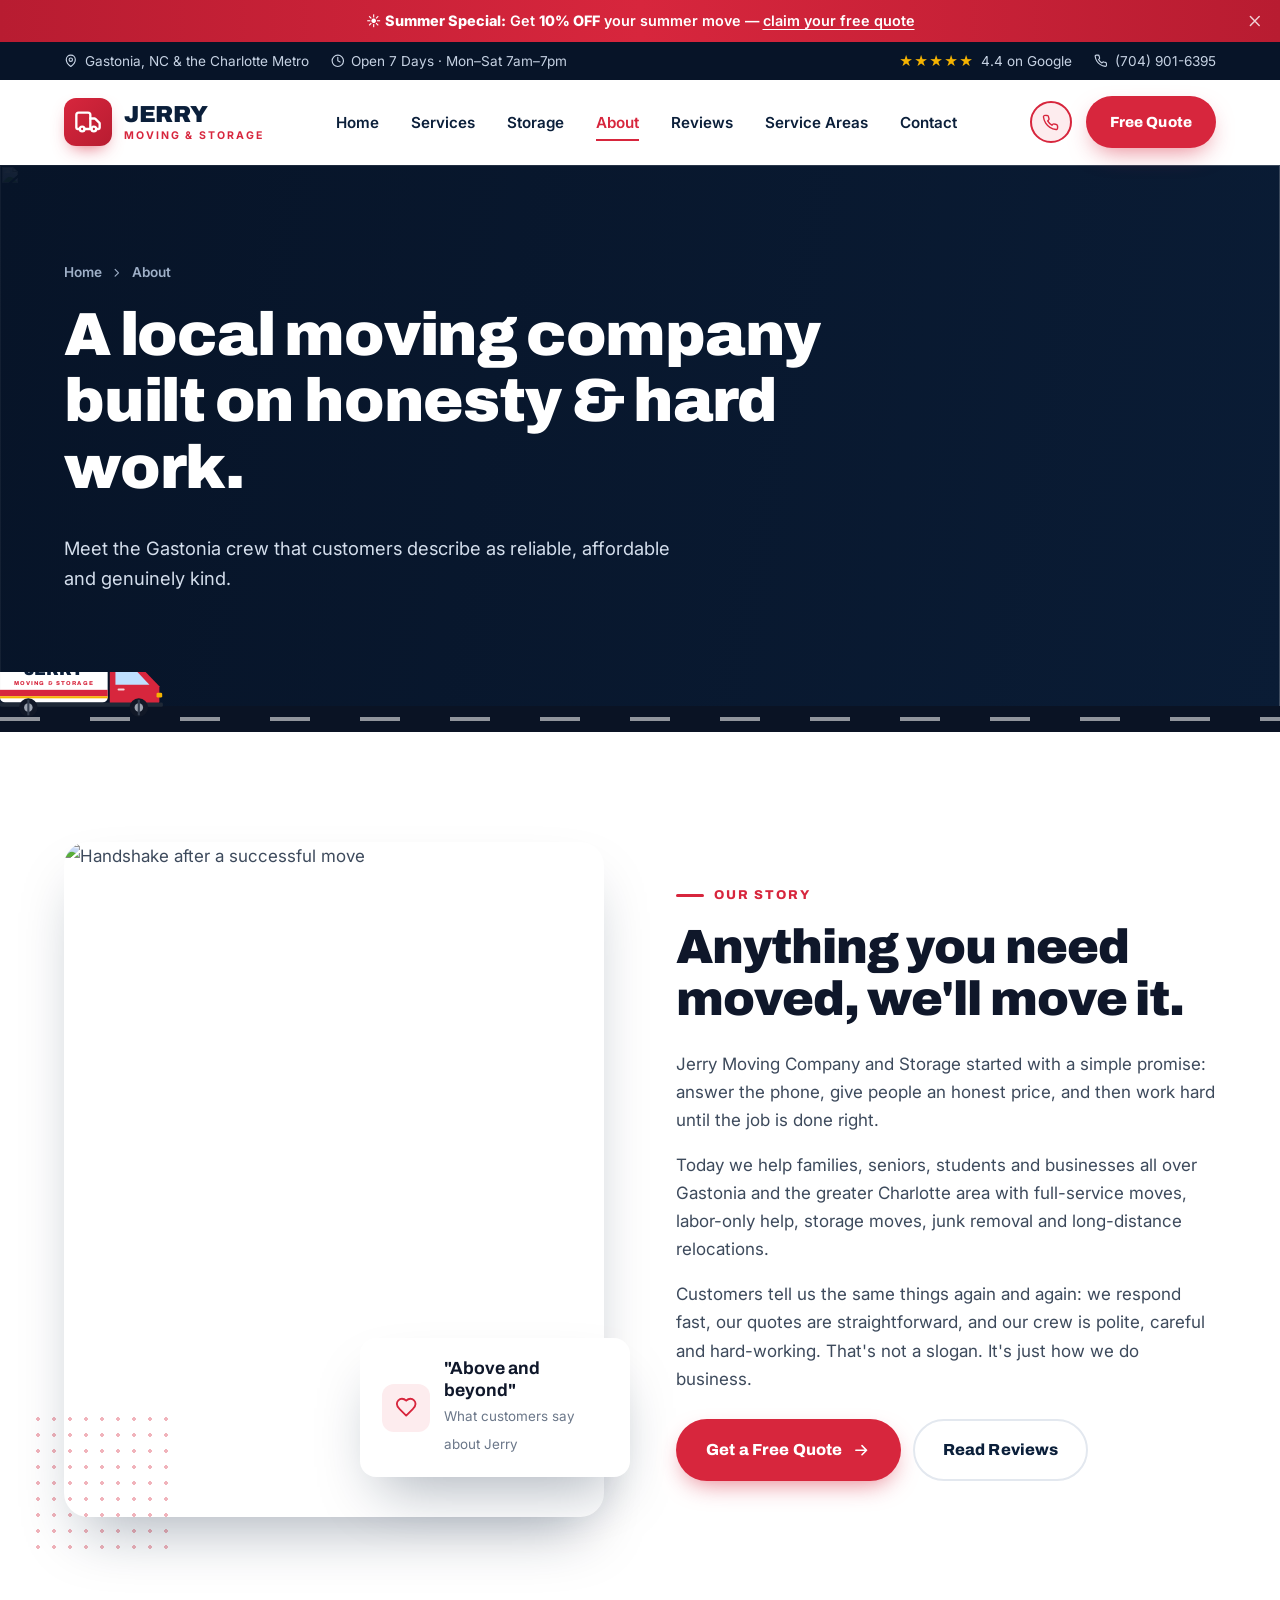
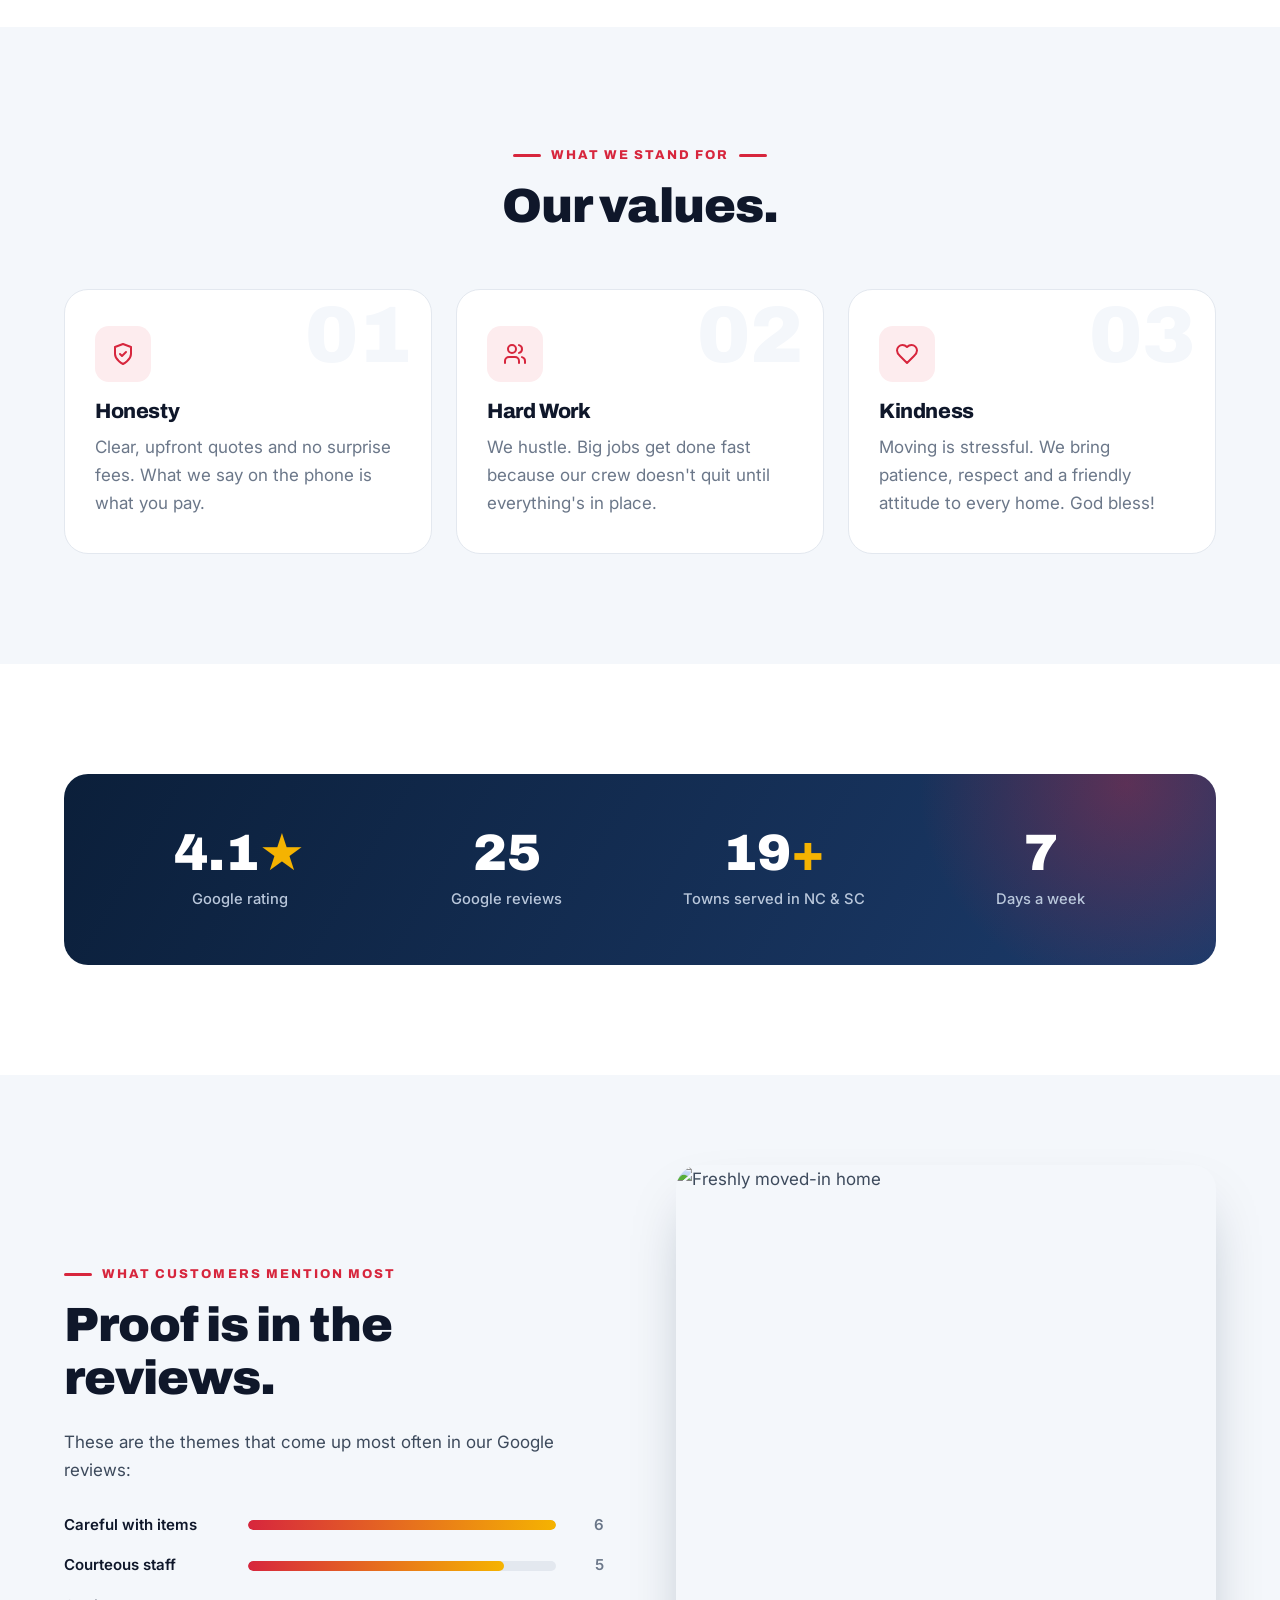
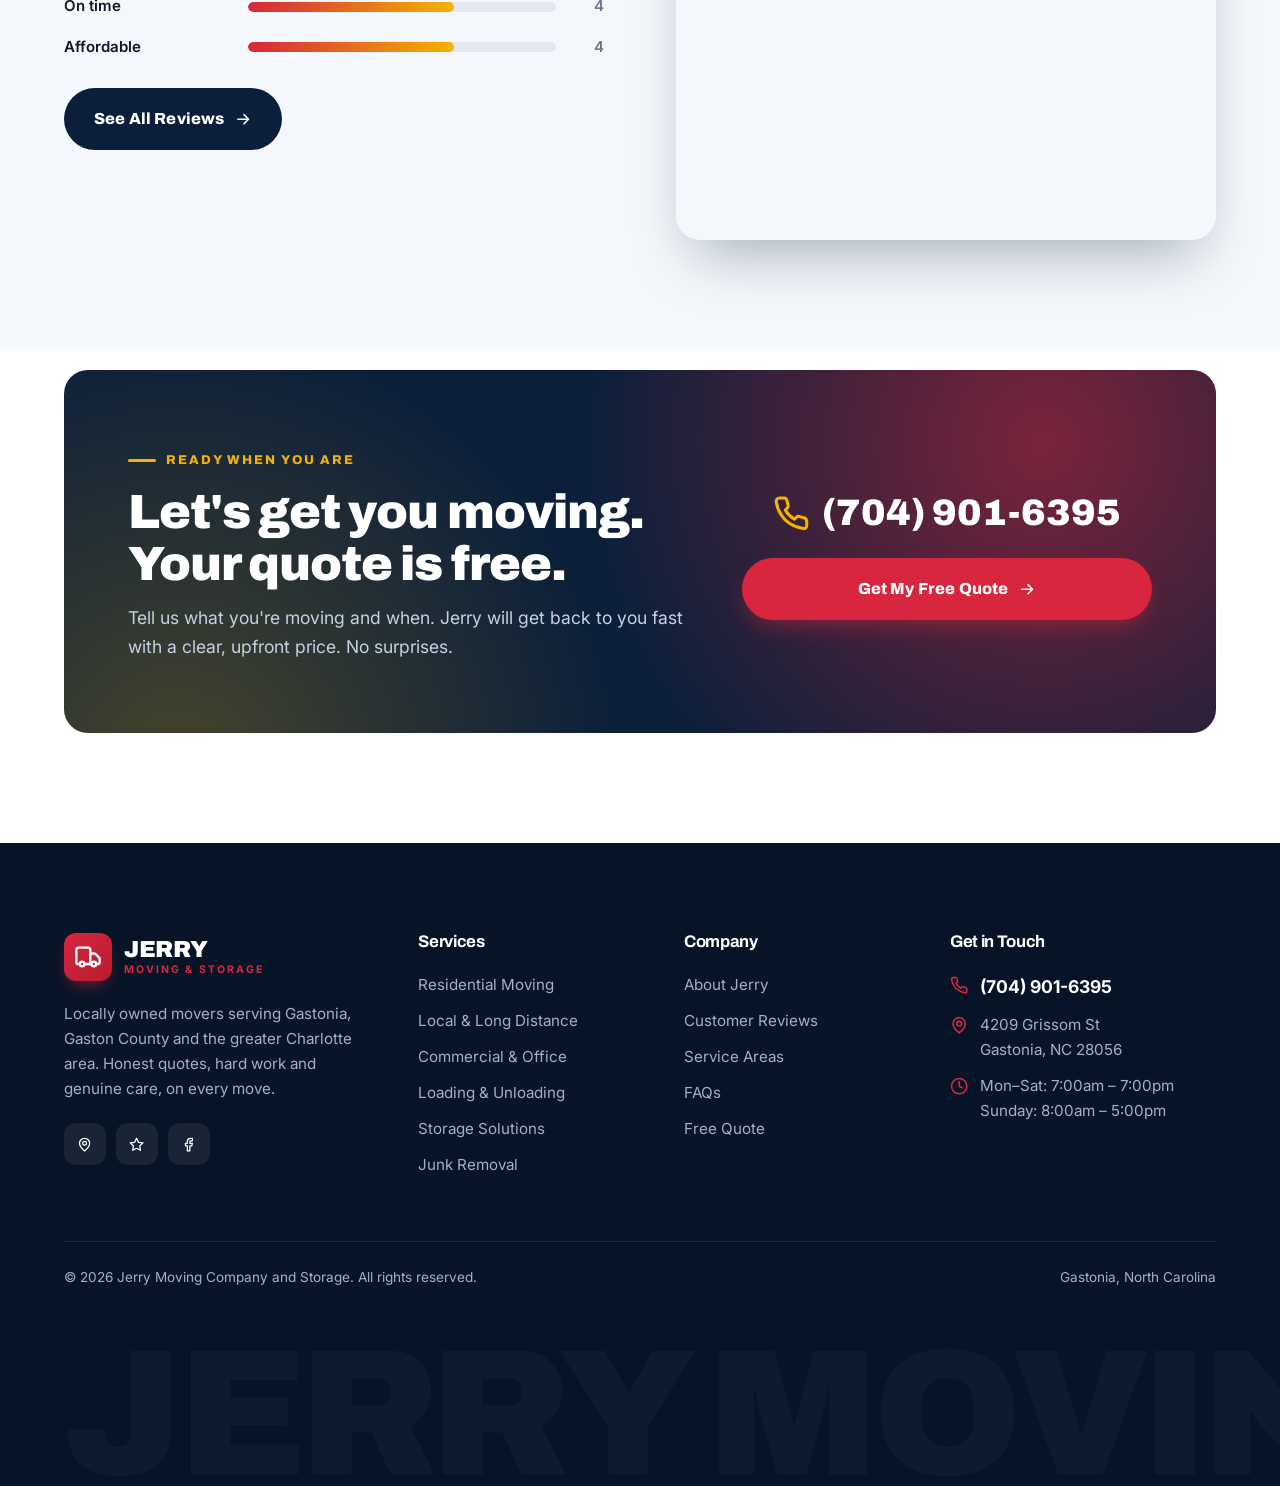
==== commit a331f65c: "Send quote form leads by email via FormSubmit Co-Authored-By: Claude Opus 5.5 <noreply@anthropic.com" ====
--- a/about.html
+++ b/about.html
@@ -11,7 +11,7 @@
 <meta property="og:image" content="https://images.unsplash.com/photo-1549517045-bc93de075e53?auto=format&fit=crop&w=1200&q=75">
 <link rel="icon" href="data:image/svg+xml,%3Csvg xmlns='http://www.w3.org/2000/svg' viewBox='0 0 64 64'%3E%3Crect width='64' height='64' rx='14' fill='%23D7263D'/%3E%3Ctext x='32' y='45' text-anchor='middle' font-family='Arial Black,Arial' font-weight='900' font-size='38' fill='white'%3EJ%3C/text%3E%3C/svg%3E">
 <link rel="preconnect" href="https://fonts.googleapis.com"><link rel="preconnect" href="https://fonts.gstatic.com" crossorigin><link href="https://fonts.googleapis.com/css2?family=Archivo:wght@700;800;900&family=Inter:wght@400;500;600;700&display=swap" rel="stylesheet">
-<link rel="stylesheet" href="assets/css/style.css?v=1795020215">
+<link rel="stylesheet" href="assets/css/style.css?v=1795020426">
 <script type="application/ld+json">{"@context":"https://schema.org","@type":"MovingCompany","name":"Jerry Moving Company and Storage","telephone":"+1-704-901-6395","address":{"@type":"PostalAddress","streetAddress":"4209 Grissom St","addressLocality":"Gastonia","addressRegion":"NC","postalCode":"28056","addressCountry":"US"},"geo":{"@type":"GeoCoordinates","latitude":35.2042304,"longitude":-81.2040409},"openingHoursSpecification":[{"@type":"OpeningHoursSpecification","dayOfWeek":["Monday","Tuesday","Wednesday","Thursday","Friday","Saturday"],"opens":"07:00","closes":"19:00"},{"@type":"OpeningHoursSpecification","dayOfWeek":"Sunday","opens":"08:00","closes":"17:00"}],"aggregateRating":{"@type":"AggregateRating","ratingValue":"4.4","reviewCount":"27"},"areaServed":"Gastonia, NC and the greater Charlotte region"}</script>
 </head>
 <body data-page="about">
@@ -213,6 +213,6 @@
   <a class="btn btn-dark" href="tel:+17049016395"><svg class="icon" aria-hidden="true"><use href="#i-phone"/></svg> Call Now</a>
   <a class="btn btn-primary" href="contact.html#quote">Free Quote</a>
 </div>
-<script src="assets/js/main.js?v=1795020215" defer></script>
+<script src="assets/js/main.js?v=1795020426" defer></script>
 </body>
 </html>
--- a/assets/css/style.css
+++ b/assets/css/style.css
@@ -544,3 +544,6 @@
   .reveal,.stagger>*,.quote-card{opacity:1!important;transform:none!important}
   .truck{display:none}
 }
+.form-error{margin:14px 0 0;padding:12px 16px;border-radius:12px;background:var(--red-50);color:var(--red-700);font-size:.9rem;font-weight:600}
+.form-error a{text-decoration:underline}
+button[disabled]{opacity:.75;cursor:wait}
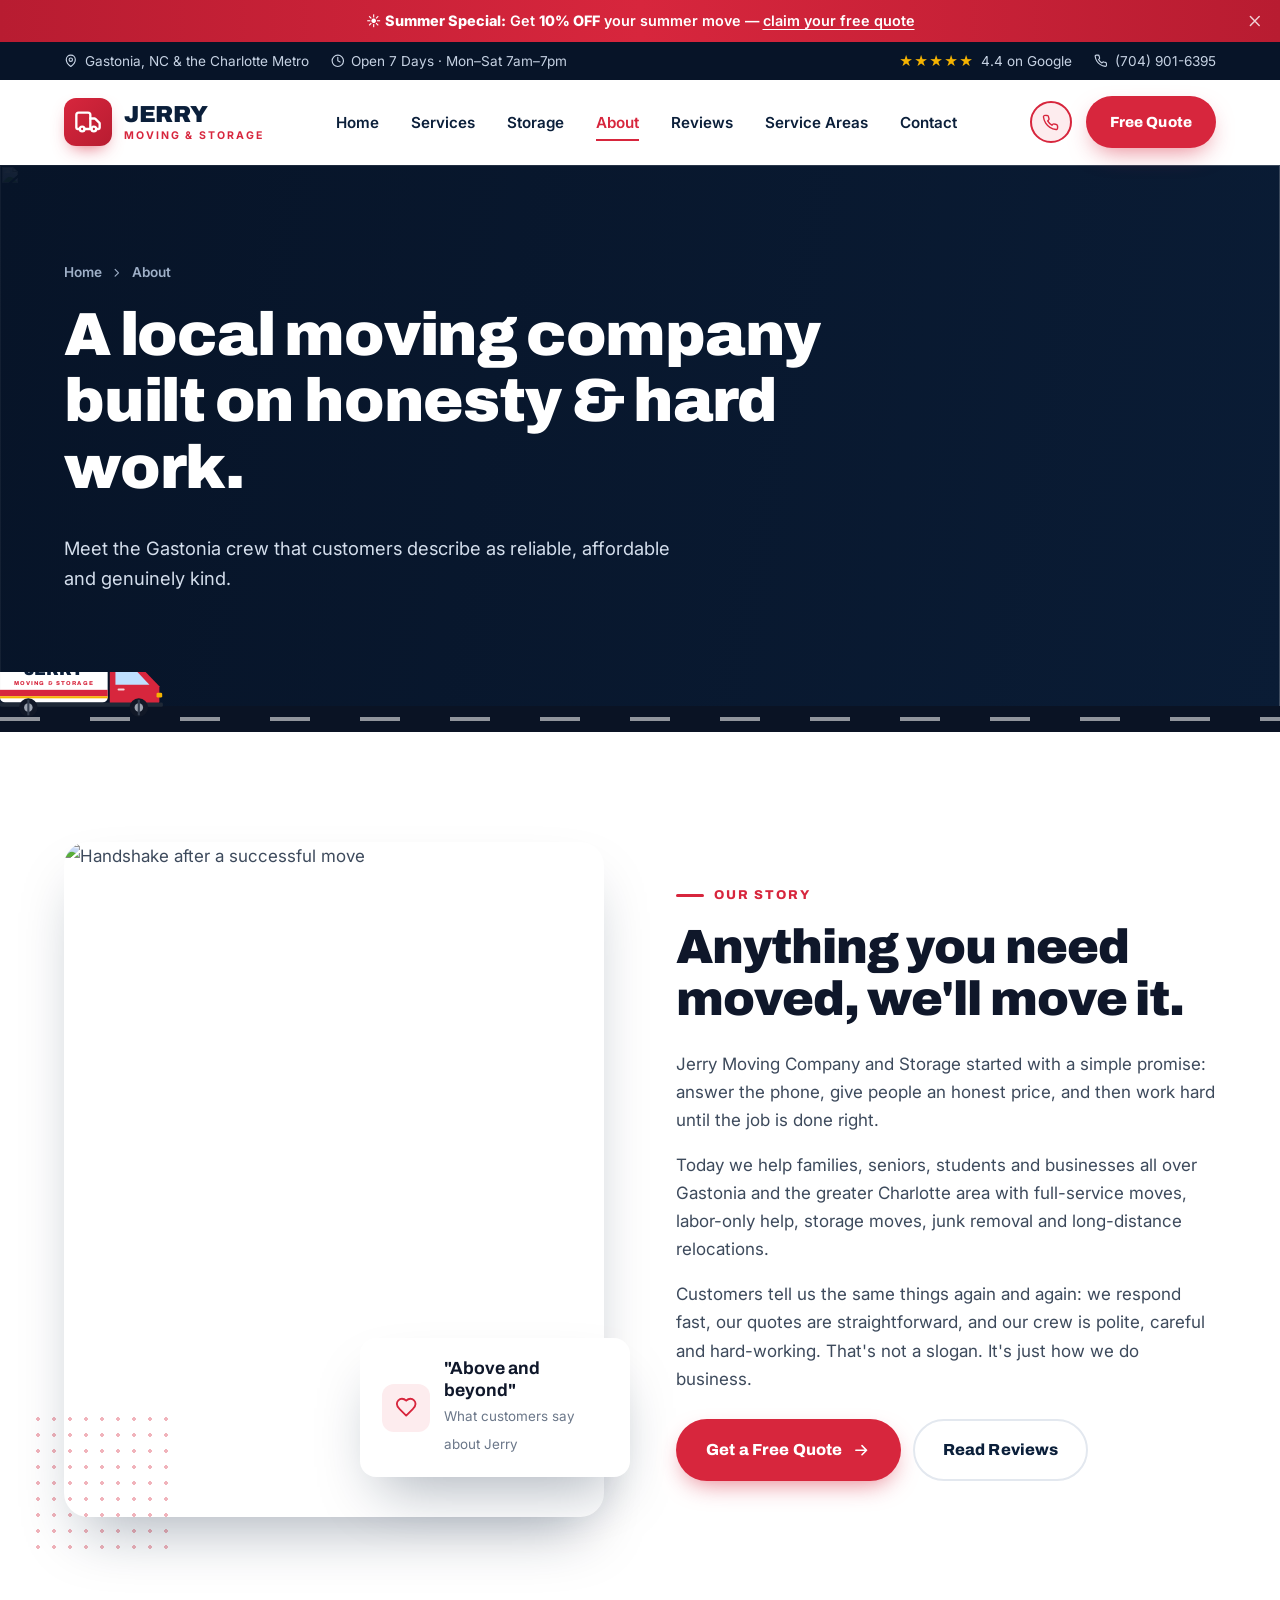
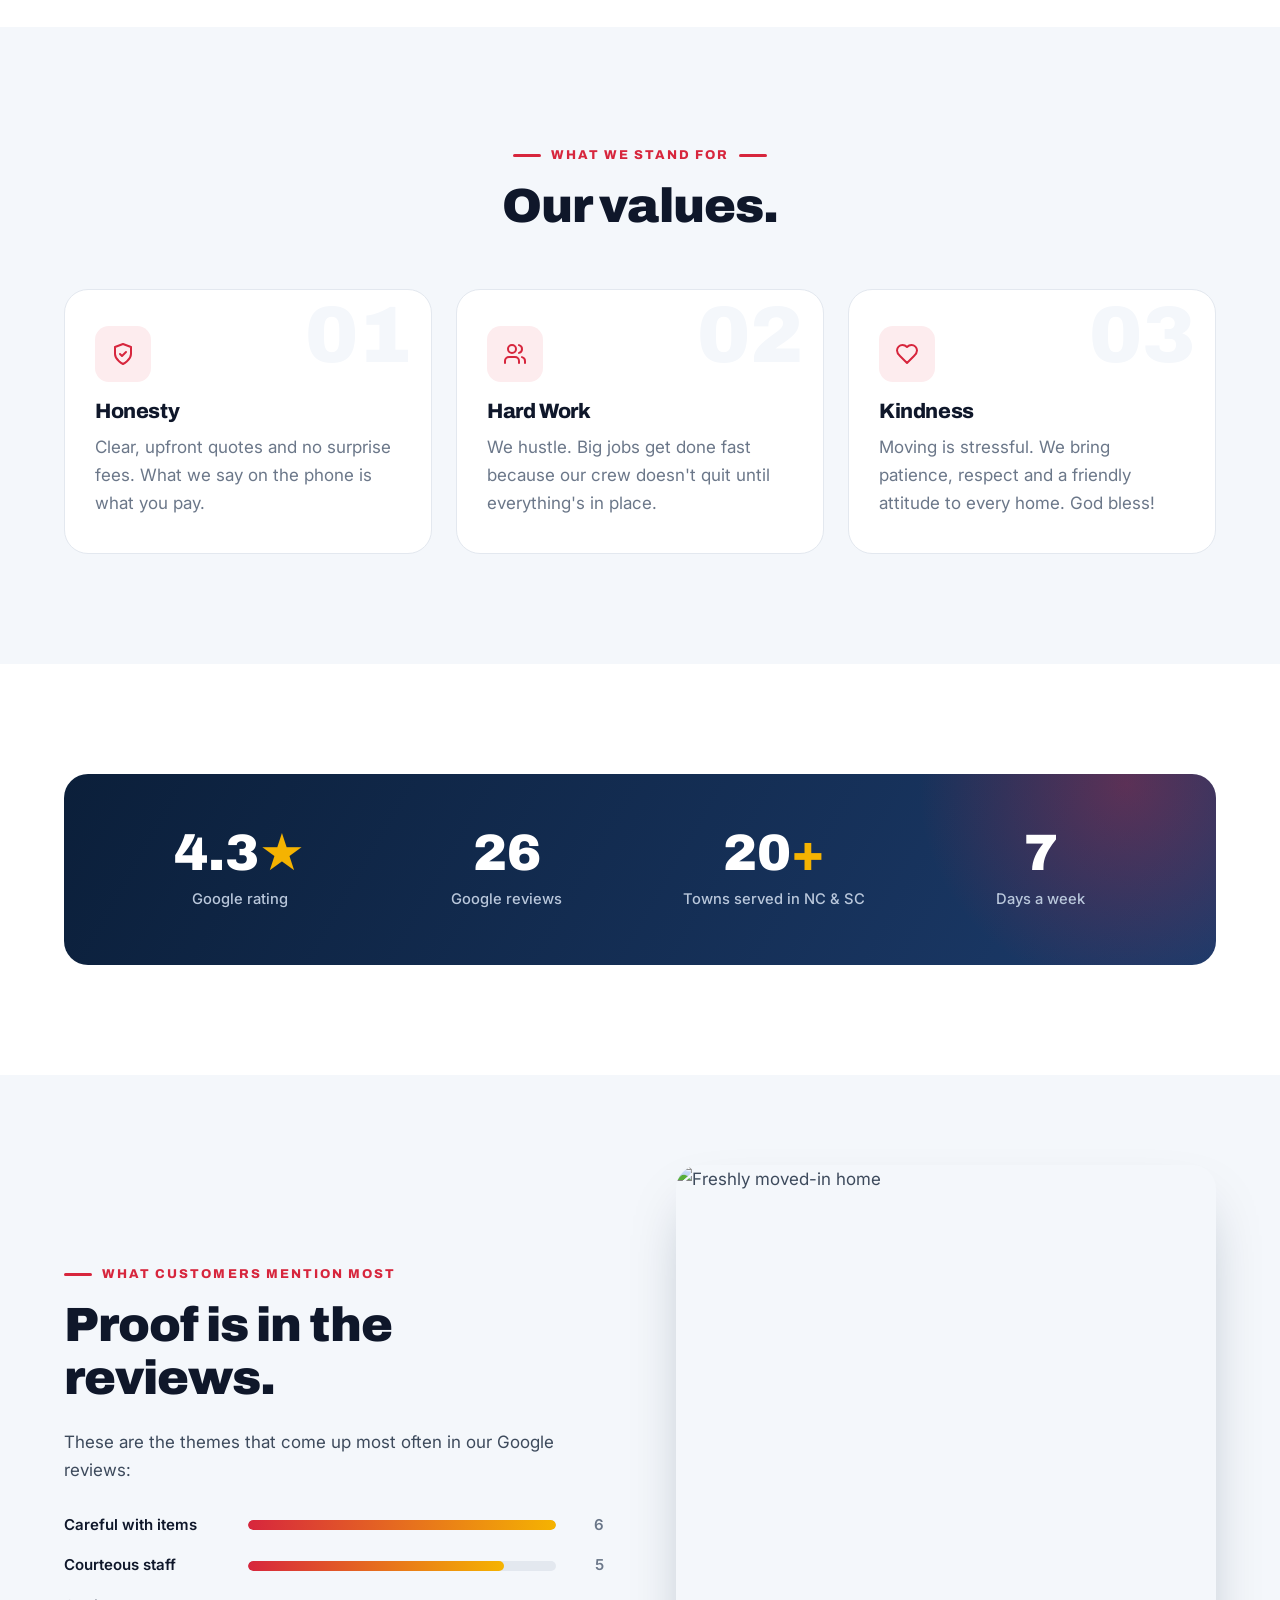
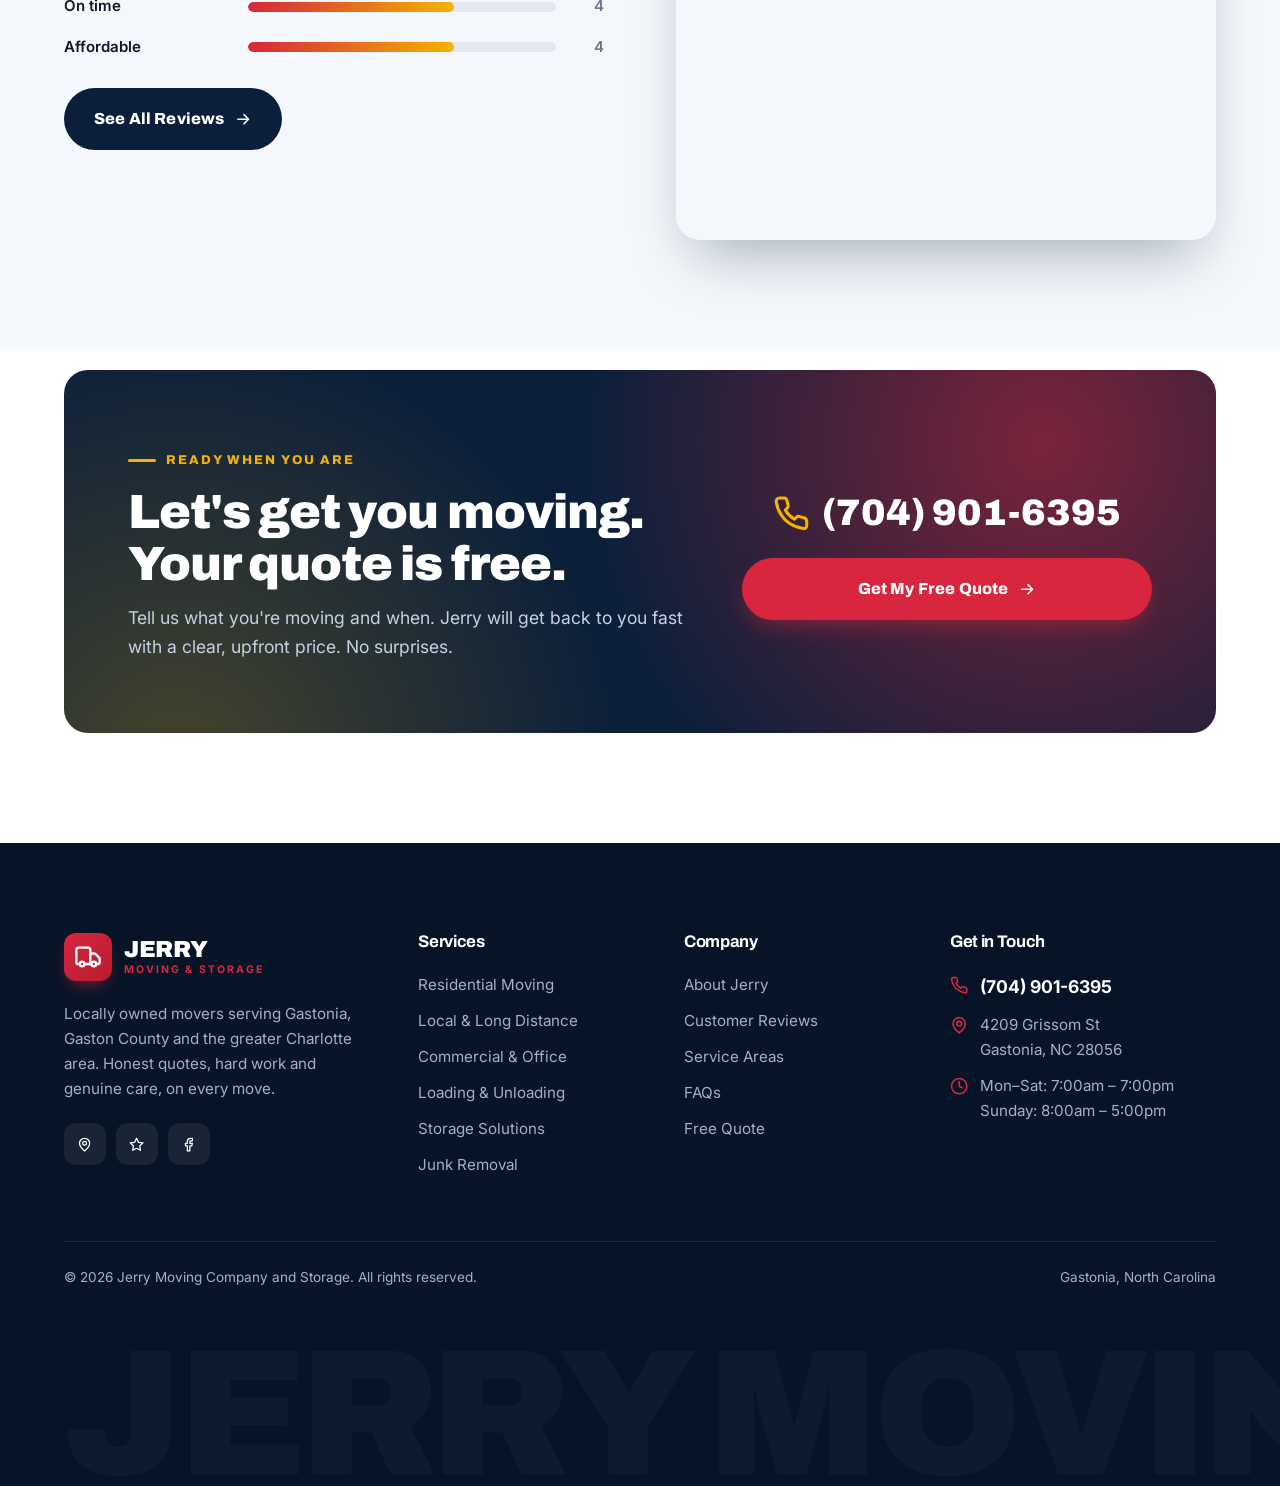
==== commit 77418f75: "Add 20s timeout to quote form submission Co-Authored-By: Claude Opus 5.5 <noreply@anthropic.com>" ====
--- a/about.html
+++ b/about.html
@@ -11,7 +11,7 @@
 <meta property="og:image" content="https://images.unsplash.com/photo-1549517045-bc93de075e53?auto=format&fit=crop&w=1200&q=75">
 <link rel="icon" href="data:image/svg+xml,%3Csvg xmlns='http://www.w3.org/2000/svg' viewBox='0 0 64 64'%3E%3Crect width='64' height='64' rx='14' fill='%23D7263D'/%3E%3Ctext x='32' y='45' text-anchor='middle' font-family='Arial Black,Arial' font-weight='900' font-size='38' fill='white'%3EJ%3C/text%3E%3C/svg%3E">
 <link rel="preconnect" href="https://fonts.googleapis.com"><link rel="preconnect" href="https://fonts.gstatic.com" crossorigin><link href="https://fonts.googleapis.com/css2?family=Archivo:wght@700;800;900&family=Inter:wght@400;500;600;700&display=swap" rel="stylesheet">
-<link rel="stylesheet" href="assets/css/style.css?v=1795020426">
+<link rel="stylesheet" href="assets/css/style.css?v=1795020561">
 <script type="application/ld+json">{"@context":"https://schema.org","@type":"MovingCompany","name":"Jerry Moving Company and Storage","telephone":"+1-704-901-6395","address":{"@type":"PostalAddress","streetAddress":"4209 Grissom St","addressLocality":"Gastonia","addressRegion":"NC","postalCode":"28056","addressCountry":"US"},"geo":{"@type":"GeoCoordinates","latitude":35.2042304,"longitude":-81.2040409},"openingHoursSpecification":[{"@type":"OpeningHoursSpecification","dayOfWeek":["Monday","Tuesday","Wednesday","Thursday","Friday","Saturday"],"opens":"07:00","closes":"19:00"},{"@type":"OpeningHoursSpecification","dayOfWeek":"Sunday","opens":"08:00","closes":"17:00"}],"aggregateRating":{"@type":"AggregateRating","ratingValue":"4.4","reviewCount":"27"},"areaServed":"Gastonia, NC and the greater Charlotte region"}</script>
 </head>
 <body data-page="about">
@@ -213,6 +213,6 @@
   <a class="btn btn-dark" href="tel:+17049016395"><svg class="icon" aria-hidden="true"><use href="#i-phone"/></svg> Call Now</a>
   <a class="btn btn-primary" href="contact.html#quote">Free Quote</a>
 </div>
-<script src="assets/js/main.js?v=1795020426" defer></script>
+<script src="assets/js/main.js?v=1795020561" defer></script>
 </body>
 </html>
